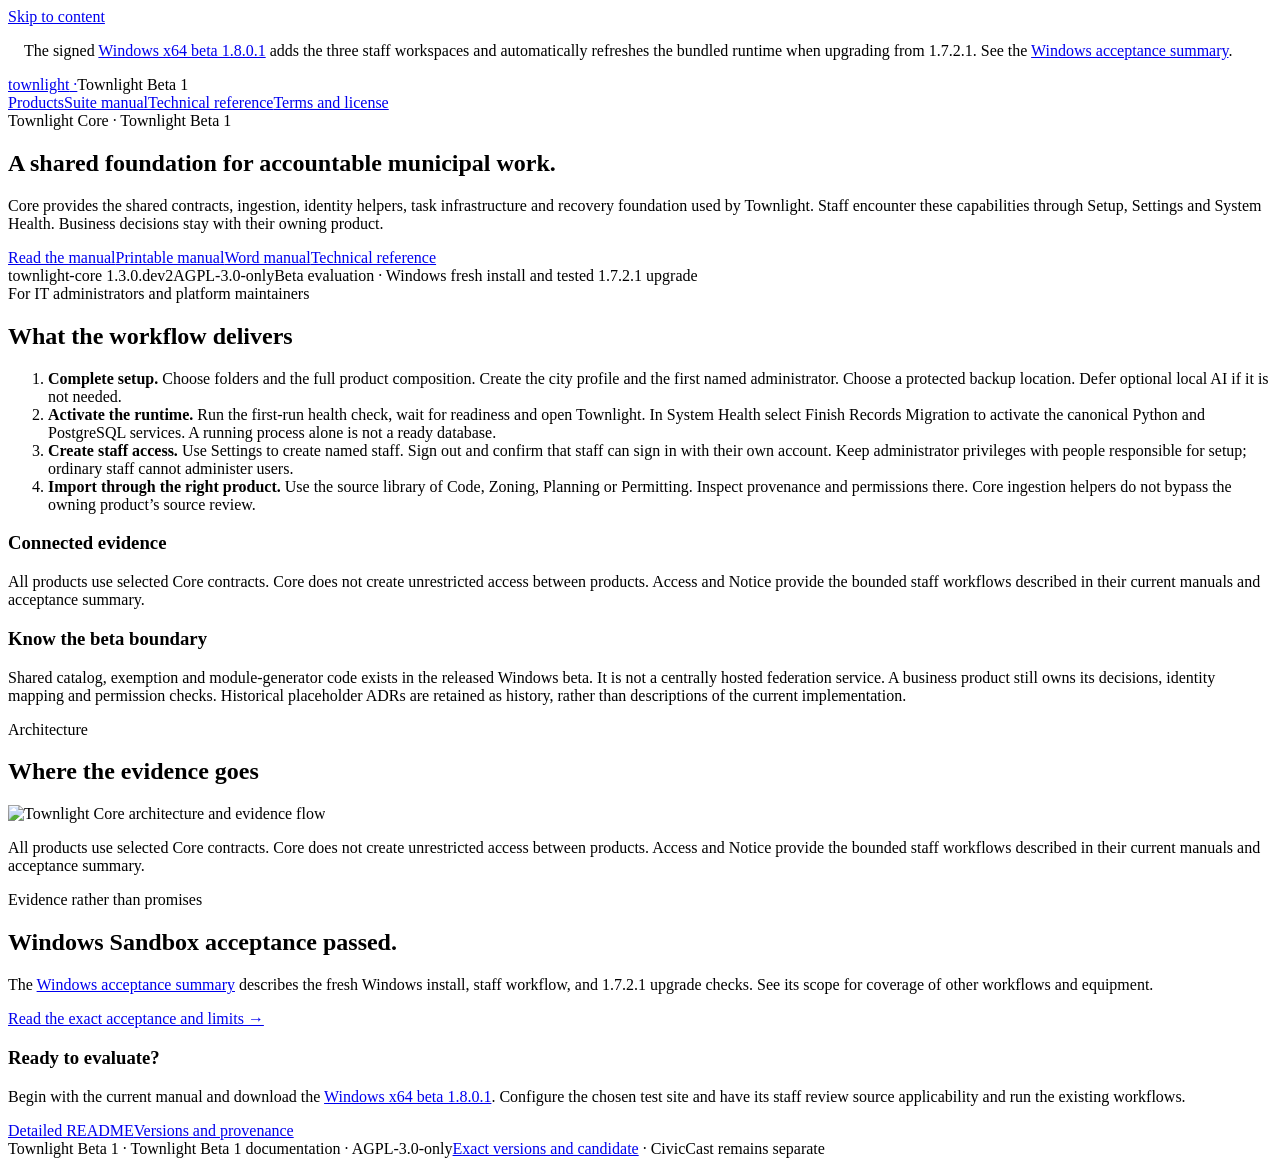
==== docs/index.html @ 753dd9f2 "docs: align Windows 1.8.0.1 upgrade guidance with acceptance" ====
<!doctype html><html lang="en"><head><meta charset="utf-8"><meta name="viewport" content="width=device-width, initial-scale=1"><meta name="description" content="Core provides the shared contracts, ingestion, identity helpers, task infrastructure and recovery foundation used by Townlight. Staff encounter these capabilities through Setup, Settings and System Health. Business decisions stay with their owning product."><title>Townlight Core | Townlight Beta 1</title><link rel="stylesheet" href="https://townlight.github.io/assets/site.css"></head><body><a class="skip" href="https://townlight.github.io/products/core/index.html#main">Skip to content</a><aside aria-label="Windows release" style="padding:1rem">The signed <a href="https://github.com/townlight/townlight/releases/tag/townlight-windows-v1.8.0.1">Windows x64 beta 1.8.0.1</a> adds the three staff workspaces and automatically refreshes the bundled runtime when upgrading from 1.7.2.1. See the <a href="https://github.com/townlight/townlight/releases/download/townlight-windows-v1.8.0.1/ACCEPTANCE-Windows-1.8.0.1.md">Windows acceptance summary</a>.</aside><header><a class="brand" href="https://townlight.github.io/index.html">townlight<span aria-hidden="true"> ·</span></a><span class="edition">Townlight Beta 1</span><nav aria-label="Main"><a href="https://townlight.github.io/index.html#products">Products</a><a href="https://townlight.github.io/manuals/suite.html">Suite manual</a><a href="https://townlight.github.io/reference/index.html">Technical reference</a><a href="https://townlight.github.io/terms.html">Terms and license</a></nav></header><main id="main"><div class="wrap"><section class="hero" aria-labelledby="hero-title"><div class="edition">Townlight Core · Townlight Beta 1</div><h1 id="hero-title">A shared foundation for accountable municipal work.</h1><p class="lead">Core provides the shared contracts, ingestion, identity helpers, task infrastructure and recovery foundation used by Townlight. Staff encounter these capabilities through Setup, Settings and System Health. Business decisions stay with their owning product.</p><div class="actions"><a class="button primary" href="https://townlight.github.io/manuals/core.html">Read the manual</a><a class="button" href="https://townlight.github.io/pdf/Townlight-Core-Manual-Beta-1.pdf">Printable manual</a><a class="button" href="https://townlight.github.io/docx/Townlight-Core-Manual-Beta-1.docx">Word manual</a><a class="button" href="https://townlight.github.io/api/core.html">Technical reference</a></div><div class="facts"><span>townlight-core 1.3.0.dev2</span><span>AGPL-3.0-only</span><span>Beta evaluation · Windows fresh install and tested 1.7.2.1 upgrade</span></div></section><section class="section"><div class="split"><div><div class="edition">For IT administrators and platform maintainers</div><h2>What the workflow delivers</h2><ol><li><strong>Complete setup.</strong> Choose folders and the full product composition. Create the city profile and the first named administrator. Choose a protected backup location. Defer optional local AI if it is not needed.</li><li><strong>Activate the runtime.</strong> Run the first-run health check, wait for readiness and open Townlight. In System Health select Finish Records Migration to activate the canonical Python and PostgreSQL services. A running process alone is not a ready database.</li><li><strong>Create staff access.</strong> Use Settings to create named staff. Sign out and confirm that staff can sign in with their own account. Keep administrator privileges with people responsible for setup; ordinary staff cannot administer users.</li><li><strong>Import through the right product.</strong> Use the source library of Code, Zoning, Planning or Permitting. Inspect provenance and permissions there. Core ingestion helpers do not bypass the owning product’s source review.</li></ol></div><div><h3>Connected evidence</h3><p>All products use selected Core contracts. Core does not create unrestricted access between products. Access and Notice provide the bounded staff workflows described in their current manuals and acceptance summary.</p><h3>Know the beta boundary</h3><p>Shared catalog, exemption and module-generator code exists in the released Windows beta. It is not a centrally hosted federation service. A business product still owns its decisions, identity mapping and permission checks. Historical placeholder ADRs are retained as history, rather than descriptions of the current implementation.</p></div></div></section><section class="section"><div class="edition">Architecture</div><h2>Where the evidence goes</h2><img class="flow" src="https://townlight.github.io/assets/core-architecture.svg" alt="Townlight Core architecture and evidence flow"><p class="caption">All products use selected Core contracts. Core does not create unrestricted access between products. Access and Notice provide the bounded staff workflows described in their current manuals and acceptance summary.</p></section><section class="section"><div class="split"><div><div class="edition">Evidence rather than promises</div><h2>Windows Sandbox acceptance passed.</h2><p>The <a href="https://github.com/townlight/townlight/releases/download/townlight-windows-v1.8.0.1/ACCEPTANCE-Windows-1.8.0.1.md">Windows acceptance summary</a> describes the fresh Windows install, staff workflow, and 1.7.2.1 upgrade checks. See its scope for coverage of other workflows and equipment.</p><a href="https://townlight.github.io/manuals/core.html#verified-workflows-and-limits">Read the exact acceptance and limits →</a></div><div><h3>Ready to evaluate?</h3><p>Begin with the current manual and download the <a href="https://github.com/townlight/townlight/releases/tag/townlight-windows-v1.8.0.1">Windows x64 beta 1.8.0.1</a>. Configure the chosen test site and have its staff review source applicability and run the existing workflows.</p><div class="actions"><a class="button" href="https://townlight.github.io/readmes/core.html">Detailed README</a><a class="button" href="https://townlight.github.io/versions.html">Versions and provenance</a></div></div></div></section></div></main><footer><span>Townlight Beta 1 · Townlight Beta 1 documentation · AGPL-3.0-only</span><span><a href="https://townlight.github.io/versions.html">Exact versions and candidate</a> · CivicCast remains separate</span></footer></body></html>
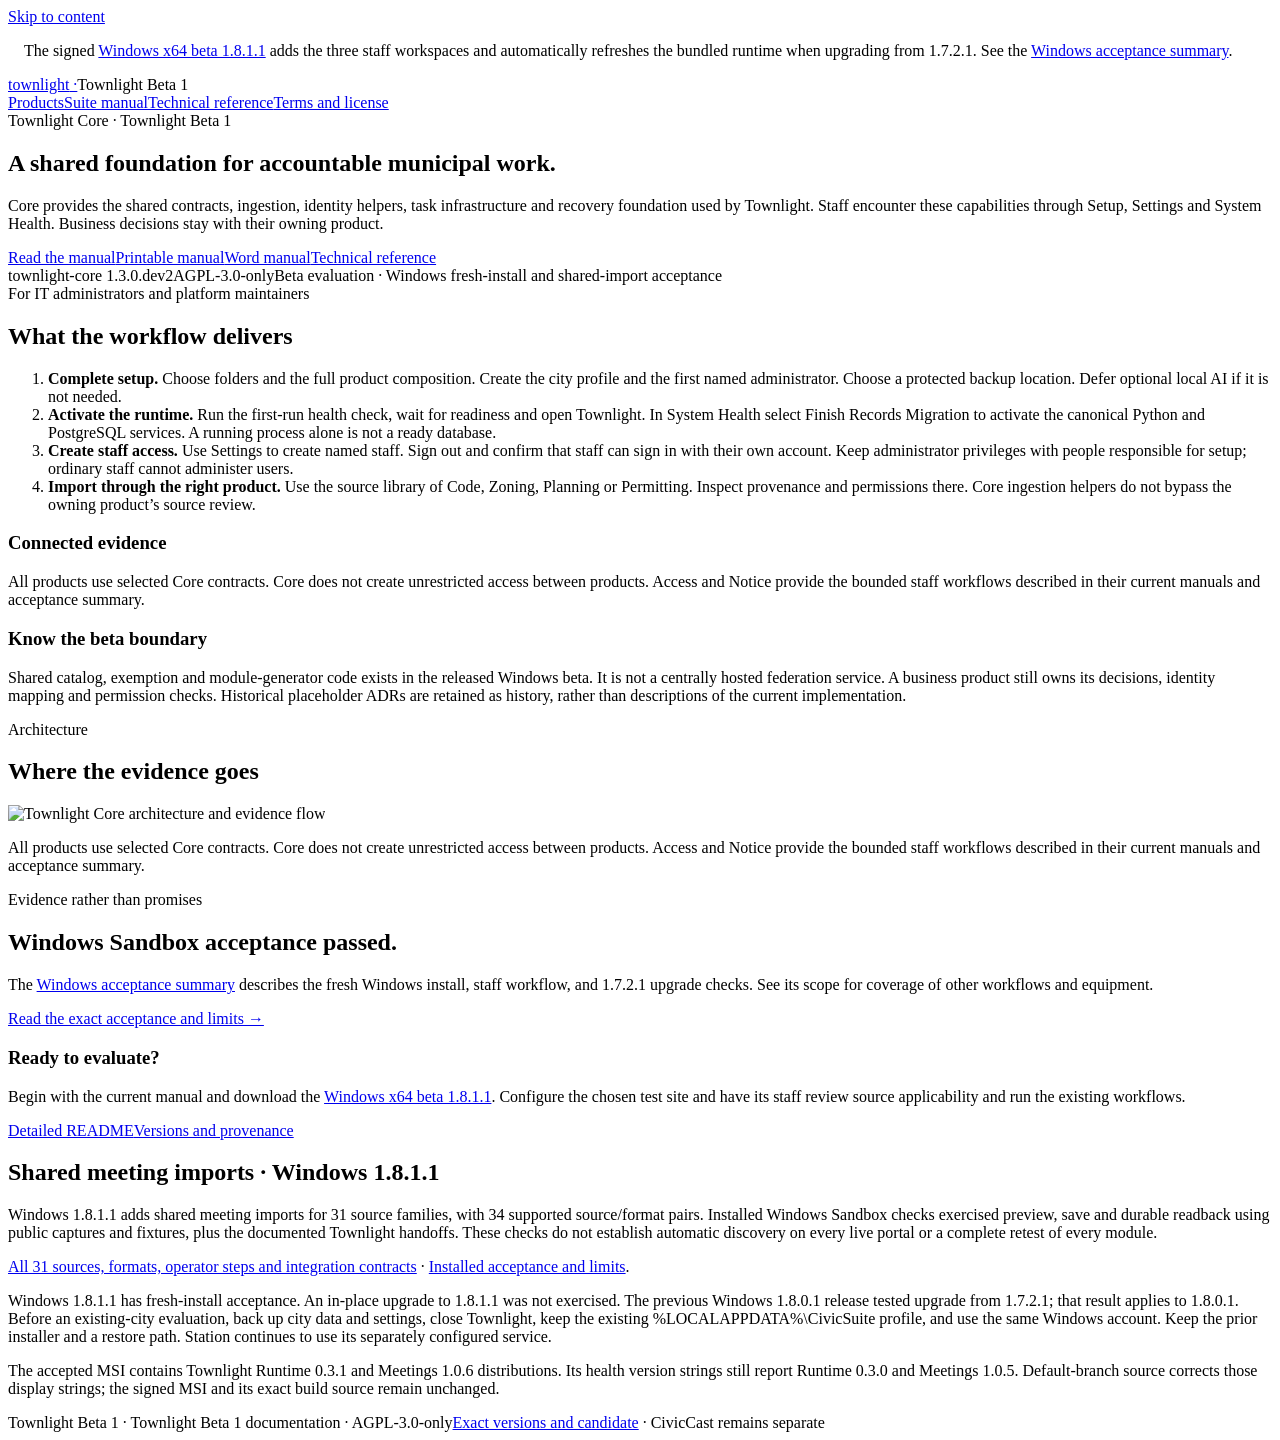
==== commit 24647863: "Document Windows 1.8.1.1 and all 31 meeting import sources" ====
--- a/docs/index.html
+++ b/docs/index.html
@@ -1 +1 @@
-<!doctype html><html lang="en"><head><meta charset="utf-8"><meta name="viewport" content="width=device-width, initial-scale=1"><meta name="description" content="Core provides the shared contracts, ingestion, identity helpers, task infrastructure and recovery foundation used by Townlight. Staff encounter these capabilities through Setup, Settings and System Health. Business decisions stay with their owning product."><title>Townlight Core | Townlight Beta 1</title><link rel="stylesheet" href="https://townlight.github.io/assets/site.css"></head><body><a class="skip" href="https://townlight.github.io/products/core/index.html#main">Skip to content</a><aside aria-label="Windows release" style="padding:1rem">The signed <a href="https://github.com/townlight/townlight/releases/tag/townlight-windows-v1.8.0.1">Windows x64 beta 1.8.0.1</a> adds the three staff workspaces and automatically refreshes the bundled runtime when upgrading from 1.7.2.1. See the <a href="https://github.com/townlight/townlight/releases/download/townlight-windows-v1.8.0.1/ACCEPTANCE-Windows-1.8.0.1.md">Windows acceptance summary</a>.</aside><header><a class="brand" href="https://townlight.github.io/index.html">townlight<span aria-hidden="true"> ·</span></a><span class="edition">Townlight Beta 1</span><nav aria-label="Main"><a href="https://townlight.github.io/index.html#products">Products</a><a href="https://townlight.github.io/manuals/suite.html">Suite manual</a><a href="https://townlight.github.io/reference/index.html">Technical reference</a><a href="https://townlight.github.io/terms.html">Terms and license</a></nav></header><main id="main"><div class="wrap"><section class="hero" aria-labelledby="hero-title"><div class="edition">Townlight Core · Townlight Beta 1</div><h1 id="hero-title">A shared foundation for accountable municipal work.</h1><p class="lead">Core provides the shared contracts, ingestion, identity helpers, task infrastructure and recovery foundation used by Townlight. Staff encounter these capabilities through Setup, Settings and System Health. Business decisions stay with their owning product.</p><div class="actions"><a class="button primary" href="https://townlight.github.io/manuals/core.html">Read the manual</a><a class="button" href="https://townlight.github.io/pdf/Townlight-Core-Manual-Beta-1.pdf">Printable manual</a><a class="button" href="https://townlight.github.io/docx/Townlight-Core-Manual-Beta-1.docx">Word manual</a><a class="button" href="https://townlight.github.io/api/core.html">Technical reference</a></div><div class="facts"><span>townlight-core 1.3.0.dev2</span><span>AGPL-3.0-only</span><span>Beta evaluation · Windows fresh install and tested 1.7.2.1 upgrade</span></div></section><section class="section"><div class="split"><div><div class="edition">For IT administrators and platform maintainers</div><h2>What the workflow delivers</h2><ol><li><strong>Complete setup.</strong> Choose folders and the full product composition. Create the city profile and the first named administrator. Choose a protected backup location. Defer optional local AI if it is not needed.</li><li><strong>Activate the runtime.</strong> Run the first-run health check, wait for readiness and open Townlight. In System Health select Finish Records Migration to activate the canonical Python and PostgreSQL services. A running process alone is not a ready database.</li><li><strong>Create staff access.</strong> Use Settings to create named staff. Sign out and confirm that staff can sign in with their own account. Keep administrator privileges with people responsible for setup; ordinary staff cannot administer users.</li><li><strong>Import through the right product.</strong> Use the source library of Code, Zoning, Planning or Permitting. Inspect provenance and permissions there. Core ingestion helpers do not bypass the owning product’s source review.</li></ol></div><div><h3>Connected evidence</h3><p>All products use selected Core contracts. Core does not create unrestricted access between products. Access and Notice provide the bounded staff workflows described in their current manuals and acceptance summary.</p><h3>Know the beta boundary</h3><p>Shared catalog, exemption and module-generator code exists in the released Windows beta. It is not a centrally hosted federation service. A business product still owns its decisions, identity mapping and permission checks. Historical placeholder ADRs are retained as history, rather than descriptions of the current implementation.</p></div></div></section><section class="section"><div class="edition">Architecture</div><h2>Where the evidence goes</h2><img class="flow" src="https://townlight.github.io/assets/core-architecture.svg" alt="Townlight Core architecture and evidence flow"><p class="caption">All products use selected Core contracts. Core does not create unrestricted access between products. Access and Notice provide the bounded staff workflows described in their current manuals and acceptance summary.</p></section><section class="section"><div class="split"><div><div class="edition">Evidence rather than promises</div><h2>Windows Sandbox acceptance passed.</h2><p>The <a href="https://github.com/townlight/townlight/releases/download/townlight-windows-v1.8.0.1/ACCEPTANCE-Windows-1.8.0.1.md">Windows acceptance summary</a> describes the fresh Windows install, staff workflow, and 1.7.2.1 upgrade checks. See its scope for coverage of other workflows and equipment.</p><a href="https://townlight.github.io/manuals/core.html#verified-workflows-and-limits">Read the exact acceptance and limits →</a></div><div><h3>Ready to evaluate?</h3><p>Begin with the current manual and download the <a href="https://github.com/townlight/townlight/releases/tag/townlight-windows-v1.8.0.1">Windows x64 beta 1.8.0.1</a>. Configure the chosen test site and have its staff review source applicability and run the existing workflows.</p><div class="actions"><a class="button" href="https://townlight.github.io/readmes/core.html">Detailed README</a><a class="button" href="https://townlight.github.io/versions.html">Versions and provenance</a></div></div></div></section></div></main><footer><span>Townlight Beta 1 · Townlight Beta 1 documentation · AGPL-3.0-only</span><span><a href="https://townlight.github.io/versions.html">Exact versions and candidate</a> · CivicCast remains separate</span></footer></body></html>
+<!doctype html><html lang="en"><head><meta charset="utf-8"><meta name="viewport" content="width=device-width, initial-scale=1"><meta name="description" content="Core provides the shared contracts, ingestion, identity helpers, task infrastructure and recovery foundation used by Townlight. Staff encounter these capabilities through Setup, Settings and System Health. Business decisions stay with their owning product."><title>Townlight Core | Townlight Beta 1</title><link rel="stylesheet" href="https://townlight.github.io/assets/site.css"></head><body><a class="skip" href="https://townlight.github.io/products/core/index.html#main">Skip to content</a><aside aria-label="Windows release" style="padding:1rem">The signed <a href="https://github.com/townlight/townlight/releases/tag/townlight-windows-v1.8.1.1">Windows x64 beta 1.8.1.1</a> adds the three staff workspaces and automatically refreshes the bundled runtime when upgrading from 1.7.2.1. See the <a href="https://github.com/townlight/townlight/releases/download/townlight-windows-v1.8.1.1/ACCEPTANCE-Windows-1.8.1.1.md">Windows acceptance summary</a>.</aside><header><a class="brand" href="https://townlight.github.io/index.html">townlight<span aria-hidden="true"> ·</span></a><span class="edition">Townlight Beta 1</span><nav aria-label="Main"><a href="https://townlight.github.io/index.html#products">Products</a><a href="https://townlight.github.io/manuals/suite.html">Suite manual</a><a href="https://townlight.github.io/reference/index.html">Technical reference</a><a href="https://townlight.github.io/terms.html">Terms and license</a></nav></header><main id="main"><div class="wrap"><section class="hero" aria-labelledby="hero-title"><div class="edition">Townlight Core · Townlight Beta 1</div><h1 id="hero-title">A shared foundation for accountable municipal work.</h1><p class="lead">Core provides the shared contracts, ingestion, identity helpers, task infrastructure and recovery foundation used by Townlight. Staff encounter these capabilities through Setup, Settings and System Health. Business decisions stay with their owning product.</p><div class="actions"><a class="button primary" href="https://townlight.github.io/manuals/core.html">Read the manual</a><a class="button" href="https://townlight.github.io/pdf/Townlight-Core-Manual-Beta-1.pdf">Printable manual</a><a class="button" href="https://townlight.github.io/docx/Townlight-Core-Manual-Beta-1.docx">Word manual</a><a class="button" href="https://townlight.github.io/api/core.html">Technical reference</a></div><div class="facts"><span>townlight-core 1.3.0.dev2</span><span>AGPL-3.0-only</span><span>Beta evaluation · Windows fresh-install and shared-import acceptance</span></div></section><section class="section"><div class="split"><div><div class="edition">For IT administrators and platform maintainers</div><h2>What the workflow delivers</h2><ol><li><strong>Complete setup.</strong> Choose folders and the full product composition. Create the city profile and the first named administrator. Choose a protected backup location. Defer optional local AI if it is not needed.</li><li><strong>Activate the runtime.</strong> Run the first-run health check, wait for readiness and open Townlight. In System Health select Finish Records Migration to activate the canonical Python and PostgreSQL services. A running process alone is not a ready database.</li><li><strong>Create staff access.</strong> Use Settings to create named staff. Sign out and confirm that staff can sign in with their own account. Keep administrator privileges with people responsible for setup; ordinary staff cannot administer users.</li><li><strong>Import through the right product.</strong> Use the source library of Code, Zoning, Planning or Permitting. Inspect provenance and permissions there. Core ingestion helpers do not bypass the owning product’s source review.</li></ol></div><div><h3>Connected evidence</h3><p>All products use selected Core contracts. Core does not create unrestricted access between products. Access and Notice provide the bounded staff workflows described in their current manuals and acceptance summary.</p><h3>Know the beta boundary</h3><p>Shared catalog, exemption and module-generator code exists in the released Windows beta. It is not a centrally hosted federation service. A business product still owns its decisions, identity mapping and permission checks. Historical placeholder ADRs are retained as history, rather than descriptions of the current implementation.</p></div></div></section><section class="section"><div class="edition">Architecture</div><h2>Where the evidence goes</h2><img class="flow" src="https://townlight.github.io/assets/core-architecture.svg" alt="Townlight Core architecture and evidence flow"><p class="caption">All products use selected Core contracts. Core does not create unrestricted access between products. Access and Notice provide the bounded staff workflows described in their current manuals and acceptance summary.</p></section><section class="section"><div class="split"><div><div class="edition">Evidence rather than promises</div><h2>Windows Sandbox acceptance passed.</h2><p>The <a href="https://github.com/townlight/townlight/releases/download/townlight-windows-v1.8.1.1/ACCEPTANCE-Windows-1.8.1.1.md">Windows acceptance summary</a> describes the fresh Windows install, staff workflow, and 1.7.2.1 upgrade checks. See its scope for coverage of other workflows and equipment.</p><a href="https://townlight.github.io/manuals/core.html#verified-workflows-and-limits">Read the exact acceptance and limits →</a></div><div><h3>Ready to evaluate?</h3><p>Begin with the current manual and download the <a href="https://github.com/townlight/townlight/releases/tag/townlight-windows-v1.8.1.1">Windows x64 beta 1.8.1.1</a>. Configure the chosen test site and have its staff review source applicability and run the existing workflows.</p><div class="actions"><a class="button" href="https://townlight.github.io/readmes/core.html">Detailed README</a><a class="button" href="https://townlight.github.io/versions.html">Versions and provenance</a></div></div></div></section></div><section id="meeting-imports"><h2>Shared meeting imports · Windows 1.8.1.1</h2><p>Windows 1.8.1.1 adds shared meeting imports for 31 source families, with 34 supported source/format pairs. Installed Windows Sandbox checks exercised preview, save and durable readback using public captures and fixtures, plus the documented Townlight handoffs. These checks do not establish automatic discovery on every live portal or a complete retest of every module.</p><p><a href="https://townlight.github.io/manuals/meeting-imports.html">All 31 sources, formats, operator steps and integration contracts</a> · <a href="https://github.com/townlight/townlight/releases/download/townlight-windows-v1.8.1.1/ACCEPTANCE-Windows-1.8.1.1.md">Installed acceptance and limits</a>.</p><p>Windows 1.8.1.1 has fresh-install acceptance. An in-place upgrade to 1.8.1.1 was not exercised. The previous Windows 1.8.0.1 release tested upgrade from 1.7.2.1; that result applies to 1.8.0.1. Before an existing-city evaluation, back up city data and settings, close Townlight, keep the existing %LOCALAPPDATA%\CivicSuite profile, and use the same Windows account. Keep the prior installer and a restore path. Station continues to use its separately configured service.</p><p>The accepted MSI contains Townlight Runtime 0.3.1 and Meetings 1.0.6 distributions. Its health version strings still report Runtime 0.3.0 and Meetings 1.0.5. Default-branch source corrects those display strings; the signed MSI and its exact build source remain unchanged.</p></section></main><footer><span>Townlight Beta 1 · Townlight Beta 1 documentation · AGPL-3.0-only</span><span><a href="https://townlight.github.io/versions.html">Exact versions and candidate</a> · CivicCast remains separate</span></footer></body></html>
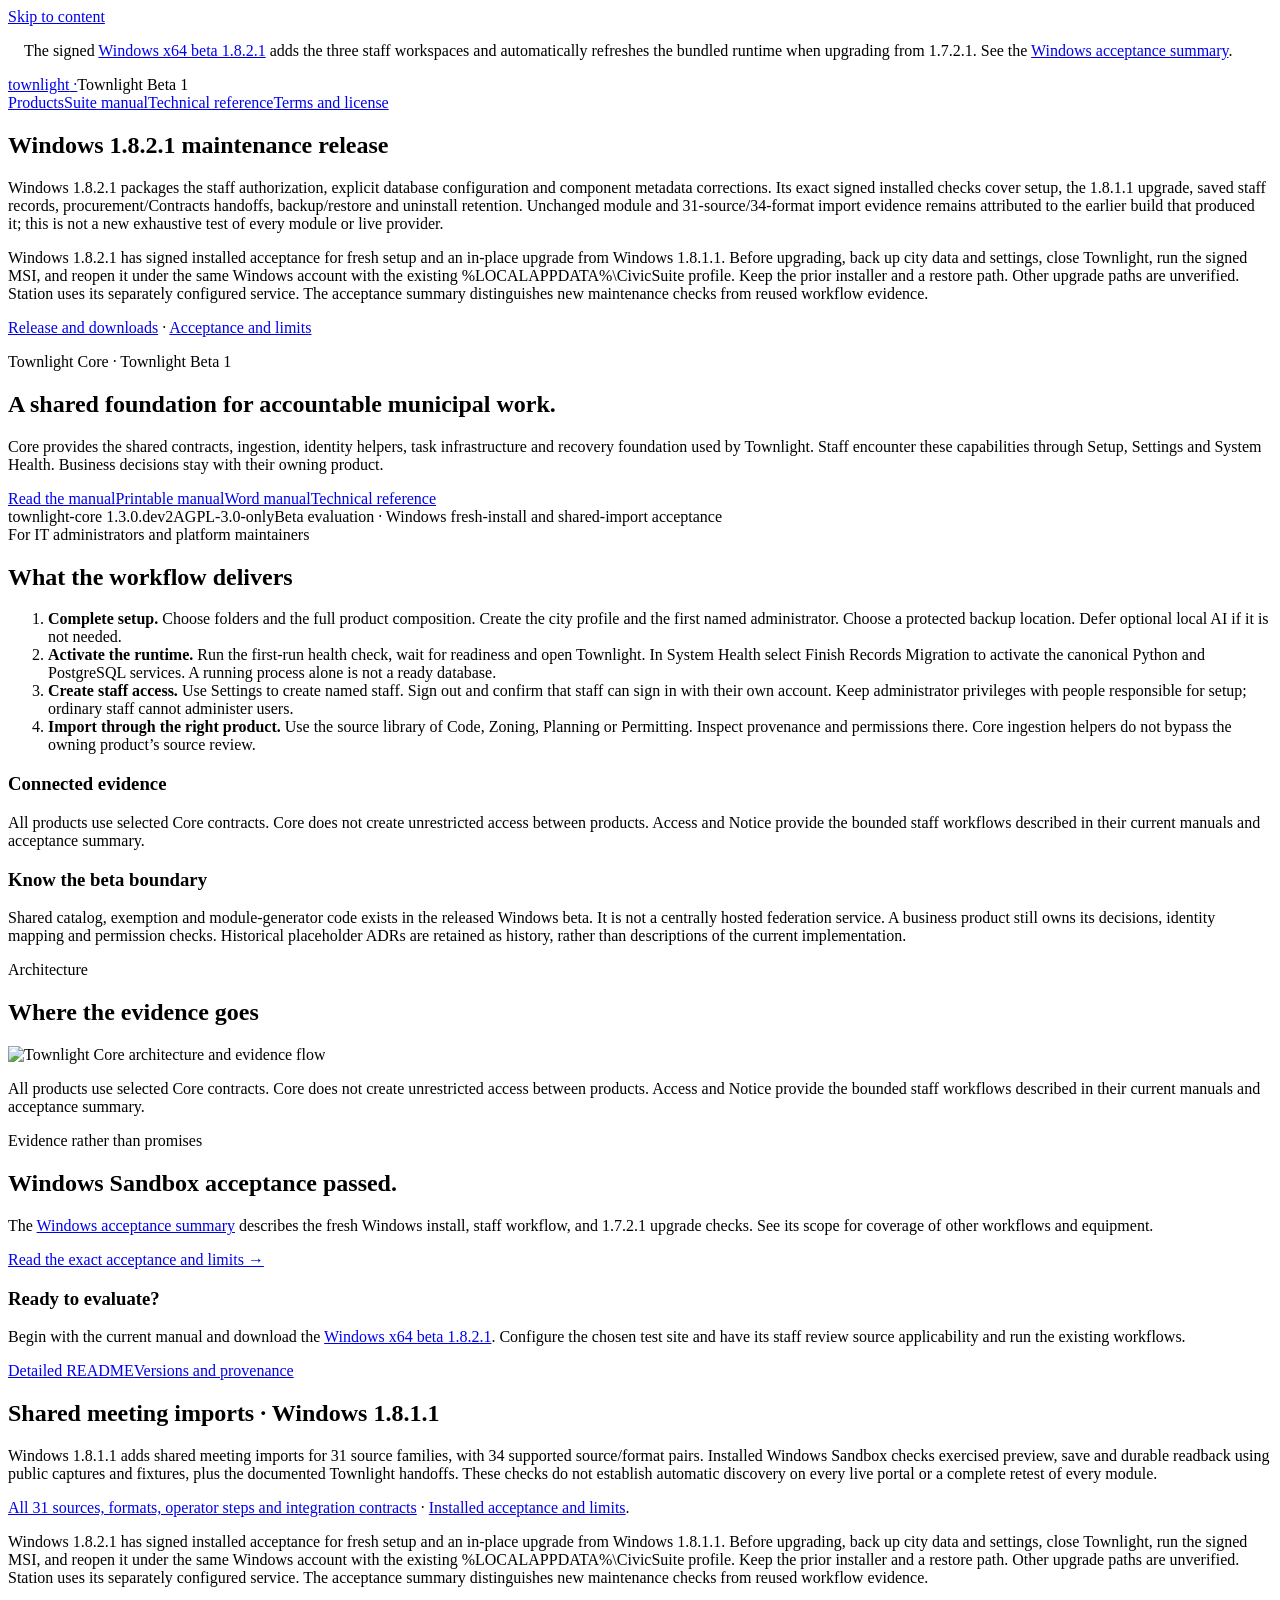
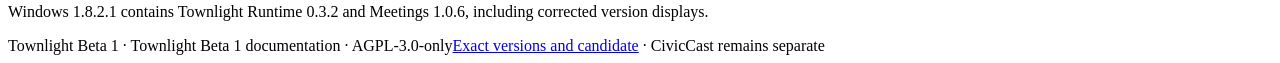
==== commit 6519bb22: "docs: publish Windows 1.8.2.1 guidance and exact release evidence" ====
--- a/docs/index.html
+++ b/docs/index.html
@@ -1 +1 @@
-<!doctype html><html lang="en"><head><meta charset="utf-8"><meta name="viewport" content="width=device-width, initial-scale=1"><meta name="description" content="Core provides the shared contracts, ingestion, identity helpers, task infrastructure and recovery foundation used by Townlight. Staff encounter these capabilities through Setup, Settings and System Health. Business decisions stay with their owning product."><title>Townlight Core | Townlight Beta 1</title><link rel="stylesheet" href="https://townlight.github.io/assets/site.css"></head><body><a class="skip" href="https://townlight.github.io/products/core/index.html#main">Skip to content</a><aside aria-label="Windows release" style="padding:1rem">The signed <a href="https://github.com/townlight/townlight/releases/tag/townlight-windows-v1.8.1.1">Windows x64 beta 1.8.1.1</a> adds the three staff workspaces and automatically refreshes the bundled runtime when upgrading from 1.7.2.1. See the <a href="https://github.com/townlight/townlight/releases/download/townlight-windows-v1.8.1.1/ACCEPTANCE-Windows-1.8.1.1.md">Windows acceptance summary</a>.</aside><header><a class="brand" href="https://townlight.github.io/index.html">townlight<span aria-hidden="true"> ·</span></a><span class="edition">Townlight Beta 1</span><nav aria-label="Main"><a href="https://townlight.github.io/index.html#products">Products</a><a href="https://townlight.github.io/manuals/suite.html">Suite manual</a><a href="https://townlight.github.io/reference/index.html">Technical reference</a><a href="https://townlight.github.io/terms.html">Terms and license</a></nav></header><main id="main"><div class="wrap"><section class="hero" aria-labelledby="hero-title"><div class="edition">Townlight Core · Townlight Beta 1</div><h1 id="hero-title">A shared foundation for accountable municipal work.</h1><p class="lead">Core provides the shared contracts, ingestion, identity helpers, task infrastructure and recovery foundation used by Townlight. Staff encounter these capabilities through Setup, Settings and System Health. Business decisions stay with their owning product.</p><div class="actions"><a class="button primary" href="https://townlight.github.io/manuals/core.html">Read the manual</a><a class="button" href="https://townlight.github.io/pdf/Townlight-Core-Manual-Beta-1.pdf">Printable manual</a><a class="button" href="https://townlight.github.io/docx/Townlight-Core-Manual-Beta-1.docx">Word manual</a><a class="button" href="https://townlight.github.io/api/core.html">Technical reference</a></div><div class="facts"><span>townlight-core 1.3.0.dev2</span><span>AGPL-3.0-only</span><span>Beta evaluation · Windows fresh-install and shared-import acceptance</span></div></section><section class="section"><div class="split"><div><div class="edition">For IT administrators and platform maintainers</div><h2>What the workflow delivers</h2><ol><li><strong>Complete setup.</strong> Choose folders and the full product composition. Create the city profile and the first named administrator. Choose a protected backup location. Defer optional local AI if it is not needed.</li><li><strong>Activate the runtime.</strong> Run the first-run health check, wait for readiness and open Townlight. In System Health select Finish Records Migration to activate the canonical Python and PostgreSQL services. A running process alone is not a ready database.</li><li><strong>Create staff access.</strong> Use Settings to create named staff. Sign out and confirm that staff can sign in with their own account. Keep administrator privileges with people responsible for setup; ordinary staff cannot administer users.</li><li><strong>Import through the right product.</strong> Use the source library of Code, Zoning, Planning or Permitting. Inspect provenance and permissions there. Core ingestion helpers do not bypass the owning product’s source review.</li></ol></div><div><h3>Connected evidence</h3><p>All products use selected Core contracts. Core does not create unrestricted access between products. Access and Notice provide the bounded staff workflows described in their current manuals and acceptance summary.</p><h3>Know the beta boundary</h3><p>Shared catalog, exemption and module-generator code exists in the released Windows beta. It is not a centrally hosted federation service. A business product still owns its decisions, identity mapping and permission checks. Historical placeholder ADRs are retained as history, rather than descriptions of the current implementation.</p></div></div></section><section class="section"><div class="edition">Architecture</div><h2>Where the evidence goes</h2><img class="flow" src="https://townlight.github.io/assets/core-architecture.svg" alt="Townlight Core architecture and evidence flow"><p class="caption">All products use selected Core contracts. Core does not create unrestricted access between products. Access and Notice provide the bounded staff workflows described in their current manuals and acceptance summary.</p></section><section class="section"><div class="split"><div><div class="edition">Evidence rather than promises</div><h2>Windows Sandbox acceptance passed.</h2><p>The <a href="https://github.com/townlight/townlight/releases/download/townlight-windows-v1.8.1.1/ACCEPTANCE-Windows-1.8.1.1.md">Windows acceptance summary</a> describes the fresh Windows install, staff workflow, and 1.7.2.1 upgrade checks. See its scope for coverage of other workflows and equipment.</p><a href="https://townlight.github.io/manuals/core.html#verified-workflows-and-limits">Read the exact acceptance and limits →</a></div><div><h3>Ready to evaluate?</h3><p>Begin with the current manual and download the <a href="https://github.com/townlight/townlight/releases/tag/townlight-windows-v1.8.1.1">Windows x64 beta 1.8.1.1</a>. Configure the chosen test site and have its staff review source applicability and run the existing workflows.</p><div class="actions"><a class="button" href="https://townlight.github.io/readmes/core.html">Detailed README</a><a class="button" href="https://townlight.github.io/versions.html">Versions and provenance</a></div></div></div></section></div><section id="meeting-imports"><h2>Shared meeting imports · Windows 1.8.1.1</h2><p>Windows 1.8.1.1 adds shared meeting imports for 31 source families, with 34 supported source/format pairs. Installed Windows Sandbox checks exercised preview, save and durable readback using public captures and fixtures, plus the documented Townlight handoffs. These checks do not establish automatic discovery on every live portal or a complete retest of every module.</p><p><a href="https://townlight.github.io/manuals/meeting-imports.html">All 31 sources, formats, operator steps and integration contracts</a> · <a href="https://github.com/townlight/townlight/releases/download/townlight-windows-v1.8.1.1/ACCEPTANCE-Windows-1.8.1.1.md">Installed acceptance and limits</a>.</p><p>Windows 1.8.1.1 has fresh-install acceptance. An in-place upgrade to 1.8.1.1 was not exercised. The previous Windows 1.8.0.1 release tested upgrade from 1.7.2.1; that result applies to 1.8.0.1. Before an existing-city evaluation, back up city data and settings, close Townlight, keep the existing %LOCALAPPDATA%\CivicSuite profile, and use the same Windows account. Keep the prior installer and a restore path. Station continues to use its separately configured service.</p><p>The accepted MSI contains Townlight Runtime 0.3.1 and Meetings 1.0.6 distributions. Its health version strings still report Runtime 0.3.0 and Meetings 1.0.5. Default-branch source corrects those display strings; the signed MSI and its exact build source remain unchanged.</p></section></main><footer><span>Townlight Beta 1 · Townlight Beta 1 documentation · AGPL-3.0-only</span><span><a href="https://townlight.github.io/versions.html">Exact versions and candidate</a> · CivicCast remains separate</span></footer></body></html>
+<!doctype html><html lang="en"><head><meta charset="utf-8"><meta name="viewport" content="width=device-width, initial-scale=1"><meta name="description" content="Core provides the shared contracts, ingestion, identity helpers, task infrastructure and recovery foundation used by Townlight. Staff encounter these capabilities through Setup, Settings and System Health. Business decisions stay with their owning product."><title>Townlight Core | Townlight Beta 1</title><link rel="stylesheet" href="https://townlight.github.io/assets/site.css"></head><body><a class="skip" href="https://townlight.github.io/products/core/index.html#main">Skip to content</a><aside aria-label="Windows release" style="padding:1rem">The signed <a href="https://github.com/townlight/townlight/releases/tag/townlight-windows-v1.8.2.1">Windows x64 beta 1.8.2.1</a> adds the three staff workspaces and automatically refreshes the bundled runtime when upgrading from 1.7.2.1. See the <a href="https://github.com/townlight/townlight/releases/download/townlight-windows-v1.8.1.1/ACCEPTANCE-Windows-1.8.1.1.md">Windows acceptance summary</a>.</aside><header><a class="brand" href="https://townlight.github.io/index.html">townlight<span aria-hidden="true"> ·</span></a><span class="edition">Townlight Beta 1</span><nav aria-label="Main"><a href="https://townlight.github.io/index.html#products">Products</a><a href="https://townlight.github.io/manuals/suite.html">Suite manual</a><a href="https://townlight.github.io/reference/index.html">Technical reference</a><a href="https://townlight.github.io/terms.html">Terms and license</a></nav></header><main id="main"><section id="windows-maintenance"><h2>Windows 1.8.2.1 maintenance release</h2><p>Windows 1.8.2.1 packages the staff authorization, explicit database configuration and component metadata corrections. Its exact signed installed checks cover setup, the 1.8.1.1 upgrade, saved staff records, procurement/Contracts handoffs, backup/restore and uninstall retention. Unchanged module and 31-source/34-format import evidence remains attributed to the earlier build that produced it; this is not a new exhaustive test of every module or live provider.</p><p>Windows 1.8.2.1 has signed installed acceptance for fresh setup and an in-place upgrade from Windows 1.8.1.1. Before upgrading, back up city data and settings, close Townlight, run the signed MSI, and reopen it under the same Windows account with the existing %LOCALAPPDATA%\CivicSuite profile. Keep the prior installer and a restore path. Other upgrade paths are unverified. Station uses its separately configured service. The acceptance summary distinguishes new maintenance checks from reused workflow evidence.</p><p><a href="https://github.com/townlight/townlight/releases/tag/townlight-windows-v1.8.2.1">Release and downloads</a> · <a href="https://github.com/townlight/townlight/releases/download/townlight-windows-v1.8.2.1/ACCEPTANCE-Windows-1.8.2.1.md">Acceptance and limits</a></p></section><div class="wrap"><section class="hero" aria-labelledby="hero-title"><div class="edition">Townlight Core · Townlight Beta 1</div><h1 id="hero-title">A shared foundation for accountable municipal work.</h1><p class="lead">Core provides the shared contracts, ingestion, identity helpers, task infrastructure and recovery foundation used by Townlight. Staff encounter these capabilities through Setup, Settings and System Health. Business decisions stay with their owning product.</p><div class="actions"><a class="button primary" href="https://townlight.github.io/manuals/core.html">Read the manual</a><a class="button" href="https://townlight.github.io/pdf/Townlight-Core-Manual-Beta-1.pdf">Printable manual</a><a class="button" href="https://townlight.github.io/docx/Townlight-Core-Manual-Beta-1.docx">Word manual</a><a class="button" href="https://townlight.github.io/api/core.html">Technical reference</a></div><div class="facts"><span>townlight-core 1.3.0.dev2</span><span>AGPL-3.0-only</span><span>Beta evaluation · Windows fresh-install and shared-import acceptance</span></div></section><section class="section"><div class="split"><div><div class="edition">For IT administrators and platform maintainers</div><h2>What the workflow delivers</h2><ol><li><strong>Complete setup.</strong> Choose folders and the full product composition. Create the city profile and the first named administrator. Choose a protected backup location. Defer optional local AI if it is not needed.</li><li><strong>Activate the runtime.</strong> Run the first-run health check, wait for readiness and open Townlight. In System Health select Finish Records Migration to activate the canonical Python and PostgreSQL services. A running process alone is not a ready database.</li><li><strong>Create staff access.</strong> Use Settings to create named staff. Sign out and confirm that staff can sign in with their own account. Keep administrator privileges with people responsible for setup; ordinary staff cannot administer users.</li><li><strong>Import through the right product.</strong> Use the source library of Code, Zoning, Planning or Permitting. Inspect provenance and permissions there. Core ingestion helpers do not bypass the owning product’s source review.</li></ol></div><div><h3>Connected evidence</h3><p>All products use selected Core contracts. Core does not create unrestricted access between products. Access and Notice provide the bounded staff workflows described in their current manuals and acceptance summary.</p><h3>Know the beta boundary</h3><p>Shared catalog, exemption and module-generator code exists in the released Windows beta. It is not a centrally hosted federation service. A business product still owns its decisions, identity mapping and permission checks. Historical placeholder ADRs are retained as history, rather than descriptions of the current implementation.</p></div></div></section><section class="section"><div class="edition">Architecture</div><h2>Where the evidence goes</h2><img class="flow" src="https://townlight.github.io/assets/core-architecture.svg" alt="Townlight Core architecture and evidence flow"><p class="caption">All products use selected Core contracts. Core does not create unrestricted access between products. Access and Notice provide the bounded staff workflows described in their current manuals and acceptance summary.</p></section><section class="section"><div class="split"><div><div class="edition">Evidence rather than promises</div><h2>Windows Sandbox acceptance passed.</h2><p>The <a href="https://github.com/townlight/townlight/releases/download/townlight-windows-v1.8.1.1/ACCEPTANCE-Windows-1.8.1.1.md">Windows acceptance summary</a> describes the fresh Windows install, staff workflow, and 1.7.2.1 upgrade checks. See its scope for coverage of other workflows and equipment.</p><a href="https://townlight.github.io/manuals/core.html#verified-workflows-and-limits">Read the exact acceptance and limits →</a></div><div><h3>Ready to evaluate?</h3><p>Begin with the current manual and download the <a href="https://github.com/townlight/townlight/releases/tag/townlight-windows-v1.8.2.1">Windows x64 beta 1.8.2.1</a>. Configure the chosen test site and have its staff review source applicability and run the existing workflows.</p><div class="actions"><a class="button" href="https://townlight.github.io/readmes/core.html">Detailed README</a><a class="button" href="https://townlight.github.io/versions.html">Versions and provenance</a></div></div></div></section></div><section id="meeting-imports"><h2>Shared meeting imports · Windows 1.8.1.1</h2><p>Windows 1.8.1.1 adds shared meeting imports for 31 source families, with 34 supported source/format pairs. Installed Windows Sandbox checks exercised preview, save and durable readback using public captures and fixtures, plus the documented Townlight handoffs. These checks do not establish automatic discovery on every live portal or a complete retest of every module.</p><p><a href="https://townlight.github.io/manuals/meeting-imports.html">All 31 sources, formats, operator steps and integration contracts</a> · <a href="https://github.com/townlight/townlight/releases/download/townlight-windows-v1.8.1.1/ACCEPTANCE-Windows-1.8.1.1.md">Installed acceptance and limits</a>.</p><p>Windows 1.8.2.1 has signed installed acceptance for fresh setup and an in-place upgrade from Windows 1.8.1.1. Before upgrading, back up city data and settings, close Townlight, run the signed MSI, and reopen it under the same Windows account with the existing %LOCALAPPDATA%\CivicSuite profile. Keep the prior installer and a restore path. Other upgrade paths are unverified. Station uses its separately configured service. The acceptance summary distinguishes new maintenance checks from reused workflow evidence.</p><p>Windows 1.8.2.1 contains Townlight Runtime 0.3.2 and Meetings 1.0.6, including corrected version displays.</p></section></main><footer><span>Townlight Beta 1 · Townlight Beta 1 documentation · AGPL-3.0-only</span><span><a href="https://townlight.github.io/versions.html">Exact versions and candidate</a> · CivicCast remains separate</span></footer></body></html>
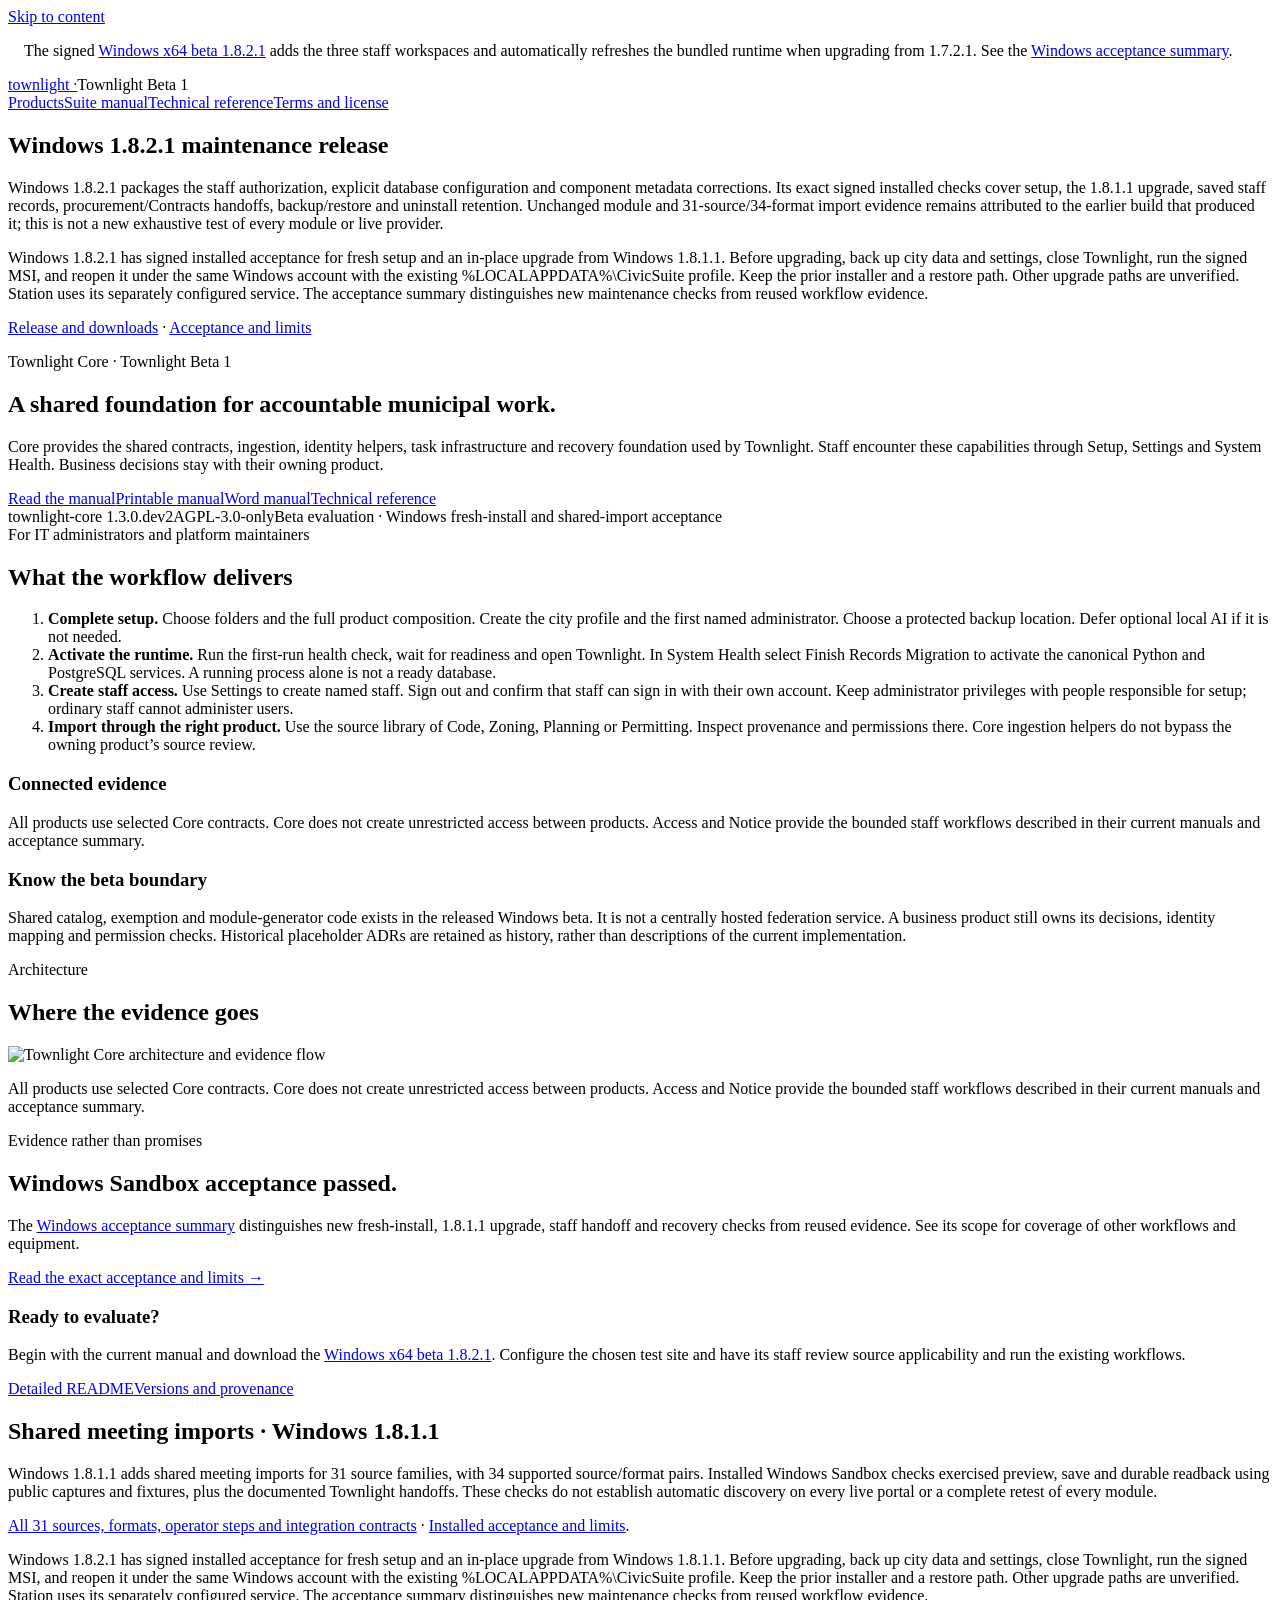
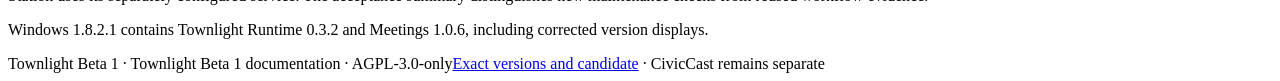
==== commit fd021a7c: "docs: link the matching maintenance acceptance and tested upgrade" ====
--- a/docs/index.html
+++ b/docs/index.html
@@ -1 +1 @@
-<!doctype html><html lang="en"><head><meta charset="utf-8"><meta name="viewport" content="width=device-width, initial-scale=1"><meta name="description" content="Core provides the shared contracts, ingestion, identity helpers, task infrastructure and recovery foundation used by Townlight. Staff encounter these capabilities through Setup, Settings and System Health. Business decisions stay with their owning product."><title>Townlight Core | Townlight Beta 1</title><link rel="stylesheet" href="https://townlight.github.io/assets/site.css"></head><body><a class="skip" href="https://townlight.github.io/products/core/index.html#main">Skip to content</a><aside aria-label="Windows release" style="padding:1rem">The signed <a href="https://github.com/townlight/townlight/releases/tag/townlight-windows-v1.8.2.1">Windows x64 beta 1.8.2.1</a> adds the three staff workspaces and automatically refreshes the bundled runtime when upgrading from 1.7.2.1. See the <a href="https://github.com/townlight/townlight/releases/download/townlight-windows-v1.8.1.1/ACCEPTANCE-Windows-1.8.1.1.md">Windows acceptance summary</a>.</aside><header><a class="brand" href="https://townlight.github.io/index.html">townlight<span aria-hidden="true"> ·</span></a><span class="edition">Townlight Beta 1</span><nav aria-label="Main"><a href="https://townlight.github.io/index.html#products">Products</a><a href="https://townlight.github.io/manuals/suite.html">Suite manual</a><a href="https://townlight.github.io/reference/index.html">Technical reference</a><a href="https://townlight.github.io/terms.html">Terms and license</a></nav></header><main id="main"><section id="windows-maintenance"><h2>Windows 1.8.2.1 maintenance release</h2><p>Windows 1.8.2.1 packages the staff authorization, explicit database configuration and component metadata corrections. Its exact signed installed checks cover setup, the 1.8.1.1 upgrade, saved staff records, procurement/Contracts handoffs, backup/restore and uninstall retention. Unchanged module and 31-source/34-format import evidence remains attributed to the earlier build that produced it; this is not a new exhaustive test of every module or live provider.</p><p>Windows 1.8.2.1 has signed installed acceptance for fresh setup and an in-place upgrade from Windows 1.8.1.1. Before upgrading, back up city data and settings, close Townlight, run the signed MSI, and reopen it under the same Windows account with the existing %LOCALAPPDATA%\CivicSuite profile. Keep the prior installer and a restore path. Other upgrade paths are unverified. Station uses its separately configured service. The acceptance summary distinguishes new maintenance checks from reused workflow evidence.</p><p><a href="https://github.com/townlight/townlight/releases/tag/townlight-windows-v1.8.2.1">Release and downloads</a> · <a href="https://github.com/townlight/townlight/releases/download/townlight-windows-v1.8.2.1/ACCEPTANCE-Windows-1.8.2.1.md">Acceptance and limits</a></p></section><div class="wrap"><section class="hero" aria-labelledby="hero-title"><div class="edition">Townlight Core · Townlight Beta 1</div><h1 id="hero-title">A shared foundation for accountable municipal work.</h1><p class="lead">Core provides the shared contracts, ingestion, identity helpers, task infrastructure and recovery foundation used by Townlight. Staff encounter these capabilities through Setup, Settings and System Health. Business decisions stay with their owning product.</p><div class="actions"><a class="button primary" href="https://townlight.github.io/manuals/core.html">Read the manual</a><a class="button" href="https://townlight.github.io/pdf/Townlight-Core-Manual-Beta-1.pdf">Printable manual</a><a class="button" href="https://townlight.github.io/docx/Townlight-Core-Manual-Beta-1.docx">Word manual</a><a class="button" href="https://townlight.github.io/api/core.html">Technical reference</a></div><div class="facts"><span>townlight-core 1.3.0.dev2</span><span>AGPL-3.0-only</span><span>Beta evaluation · Windows fresh-install and shared-import acceptance</span></div></section><section class="section"><div class="split"><div><div class="edition">For IT administrators and platform maintainers</div><h2>What the workflow delivers</h2><ol><li><strong>Complete setup.</strong> Choose folders and the full product composition. Create the city profile and the first named administrator. Choose a protected backup location. Defer optional local AI if it is not needed.</li><li><strong>Activate the runtime.</strong> Run the first-run health check, wait for readiness and open Townlight. In System Health select Finish Records Migration to activate the canonical Python and PostgreSQL services. A running process alone is not a ready database.</li><li><strong>Create staff access.</strong> Use Settings to create named staff. Sign out and confirm that staff can sign in with their own account. Keep administrator privileges with people responsible for setup; ordinary staff cannot administer users.</li><li><strong>Import through the right product.</strong> Use the source library of Code, Zoning, Planning or Permitting. Inspect provenance and permissions there. Core ingestion helpers do not bypass the owning product’s source review.</li></ol></div><div><h3>Connected evidence</h3><p>All products use selected Core contracts. Core does not create unrestricted access between products. Access and Notice provide the bounded staff workflows described in their current manuals and acceptance summary.</p><h3>Know the beta boundary</h3><p>Shared catalog, exemption and module-generator code exists in the released Windows beta. It is not a centrally hosted federation service. A business product still owns its decisions, identity mapping and permission checks. Historical placeholder ADRs are retained as history, rather than descriptions of the current implementation.</p></div></div></section><section class="section"><div class="edition">Architecture</div><h2>Where the evidence goes</h2><img class="flow" src="https://townlight.github.io/assets/core-architecture.svg" alt="Townlight Core architecture and evidence flow"><p class="caption">All products use selected Core contracts. Core does not create unrestricted access between products. Access and Notice provide the bounded staff workflows described in their current manuals and acceptance summary.</p></section><section class="section"><div class="split"><div><div class="edition">Evidence rather than promises</div><h2>Windows Sandbox acceptance passed.</h2><p>The <a href="https://github.com/townlight/townlight/releases/download/townlight-windows-v1.8.1.1/ACCEPTANCE-Windows-1.8.1.1.md">Windows acceptance summary</a> describes the fresh Windows install, staff workflow, and 1.7.2.1 upgrade checks. See its scope for coverage of other workflows and equipment.</p><a href="https://townlight.github.io/manuals/core.html#verified-workflows-and-limits">Read the exact acceptance and limits →</a></div><div><h3>Ready to evaluate?</h3><p>Begin with the current manual and download the <a href="https://github.com/townlight/townlight/releases/tag/townlight-windows-v1.8.2.1">Windows x64 beta 1.8.2.1</a>. Configure the chosen test site and have its staff review source applicability and run the existing workflows.</p><div class="actions"><a class="button" href="https://townlight.github.io/readmes/core.html">Detailed README</a><a class="button" href="https://townlight.github.io/versions.html">Versions and provenance</a></div></div></div></section></div><section id="meeting-imports"><h2>Shared meeting imports · Windows 1.8.1.1</h2><p>Windows 1.8.1.1 adds shared meeting imports for 31 source families, with 34 supported source/format pairs. Installed Windows Sandbox checks exercised preview, save and durable readback using public captures and fixtures, plus the documented Townlight handoffs. These checks do not establish automatic discovery on every live portal or a complete retest of every module.</p><p><a href="https://townlight.github.io/manuals/meeting-imports.html">All 31 sources, formats, operator steps and integration contracts</a> · <a href="https://github.com/townlight/townlight/releases/download/townlight-windows-v1.8.1.1/ACCEPTANCE-Windows-1.8.1.1.md">Installed acceptance and limits</a>.</p><p>Windows 1.8.2.1 has signed installed acceptance for fresh setup and an in-place upgrade from Windows 1.8.1.1. Before upgrading, back up city data and settings, close Townlight, run the signed MSI, and reopen it under the same Windows account with the existing %LOCALAPPDATA%\CivicSuite profile. Keep the prior installer and a restore path. Other upgrade paths are unverified. Station uses its separately configured service. The acceptance summary distinguishes new maintenance checks from reused workflow evidence.</p><p>Windows 1.8.2.1 contains Townlight Runtime 0.3.2 and Meetings 1.0.6, including corrected version displays.</p></section></main><footer><span>Townlight Beta 1 · Townlight Beta 1 documentation · AGPL-3.0-only</span><span><a href="https://townlight.github.io/versions.html">Exact versions and candidate</a> · CivicCast remains separate</span></footer></body></html>
+<!doctype html><html lang="en"><head><meta charset="utf-8"><meta name="viewport" content="width=device-width, initial-scale=1"><meta name="description" content="Core provides the shared contracts, ingestion, identity helpers, task infrastructure and recovery foundation used by Townlight. Staff encounter these capabilities through Setup, Settings and System Health. Business decisions stay with their owning product."><title>Townlight Core | Townlight Beta 1</title><link rel="stylesheet" href="https://townlight.github.io/assets/site.css"></head><body><a class="skip" href="https://townlight.github.io/products/core/index.html#main">Skip to content</a><aside aria-label="Windows release" style="padding:1rem">The signed <a href="https://github.com/townlight/townlight/releases/tag/townlight-windows-v1.8.2.1">Windows x64 beta 1.8.2.1</a> adds the three staff workspaces and automatically refreshes the bundled runtime when upgrading from 1.7.2.1. See the <a href="https://github.com/townlight/townlight/releases/download/townlight-windows-v1.8.1.1/ACCEPTANCE-Windows-1.8.1.1.md">Windows acceptance summary</a>.</aside><header><a class="brand" href="https://townlight.github.io/index.html">townlight<span aria-hidden="true"> ·</span></a><span class="edition">Townlight Beta 1</span><nav aria-label="Main"><a href="https://townlight.github.io/index.html#products">Products</a><a href="https://townlight.github.io/manuals/suite.html">Suite manual</a><a href="https://townlight.github.io/reference/index.html">Technical reference</a><a href="https://townlight.github.io/terms.html">Terms and license</a></nav></header><main id="main"><section id="windows-maintenance"><h2>Windows 1.8.2.1 maintenance release</h2><p>Windows 1.8.2.1 packages the staff authorization, explicit database configuration and component metadata corrections. Its exact signed installed checks cover setup, the 1.8.1.1 upgrade, saved staff records, procurement/Contracts handoffs, backup/restore and uninstall retention. Unchanged module and 31-source/34-format import evidence remains attributed to the earlier build that produced it; this is not a new exhaustive test of every module or live provider.</p><p>Windows 1.8.2.1 has signed installed acceptance for fresh setup and an in-place upgrade from Windows 1.8.1.1. Before upgrading, back up city data and settings, close Townlight, run the signed MSI, and reopen it under the same Windows account with the existing %LOCALAPPDATA%\CivicSuite profile. Keep the prior installer and a restore path. Other upgrade paths are unverified. Station uses its separately configured service. The acceptance summary distinguishes new maintenance checks from reused workflow evidence.</p><p><a href="https://github.com/townlight/townlight/releases/tag/townlight-windows-v1.8.2.1">Release and downloads</a> · <a href="https://github.com/townlight/townlight/releases/download/townlight-windows-v1.8.2.1/ACCEPTANCE-Windows-1.8.2.1.md">Acceptance and limits</a></p></section><div class="wrap"><section class="hero" aria-labelledby="hero-title"><div class="edition">Townlight Core · Townlight Beta 1</div><h1 id="hero-title">A shared foundation for accountable municipal work.</h1><p class="lead">Core provides the shared contracts, ingestion, identity helpers, task infrastructure and recovery foundation used by Townlight. Staff encounter these capabilities through Setup, Settings and System Health. Business decisions stay with their owning product.</p><div class="actions"><a class="button primary" href="https://townlight.github.io/manuals/core.html">Read the manual</a><a class="button" href="https://townlight.github.io/pdf/Townlight-Core-Manual-Beta-1.pdf">Printable manual</a><a class="button" href="https://townlight.github.io/docx/Townlight-Core-Manual-Beta-1.docx">Word manual</a><a class="button" href="https://townlight.github.io/api/core.html">Technical reference</a></div><div class="facts"><span>townlight-core 1.3.0.dev2</span><span>AGPL-3.0-only</span><span>Beta evaluation · Windows fresh-install and shared-import acceptance</span></div></section><section class="section"><div class="split"><div><div class="edition">For IT administrators and platform maintainers</div><h2>What the workflow delivers</h2><ol><li><strong>Complete setup.</strong> Choose folders and the full product composition. Create the city profile and the first named administrator. Choose a protected backup location. Defer optional local AI if it is not needed.</li><li><strong>Activate the runtime.</strong> Run the first-run health check, wait for readiness and open Townlight. In System Health select Finish Records Migration to activate the canonical Python and PostgreSQL services. A running process alone is not a ready database.</li><li><strong>Create staff access.</strong> Use Settings to create named staff. Sign out and confirm that staff can sign in with their own account. Keep administrator privileges with people responsible for setup; ordinary staff cannot administer users.</li><li><strong>Import through the right product.</strong> Use the source library of Code, Zoning, Planning or Permitting. Inspect provenance and permissions there. Core ingestion helpers do not bypass the owning product’s source review.</li></ol></div><div><h3>Connected evidence</h3><p>All products use selected Core contracts. Core does not create unrestricted access between products. Access and Notice provide the bounded staff workflows described in their current manuals and acceptance summary.</p><h3>Know the beta boundary</h3><p>Shared catalog, exemption and module-generator code exists in the released Windows beta. It is not a centrally hosted federation service. A business product still owns its decisions, identity mapping and permission checks. Historical placeholder ADRs are retained as history, rather than descriptions of the current implementation.</p></div></div></section><section class="section"><div class="edition">Architecture</div><h2>Where the evidence goes</h2><img class="flow" src="https://townlight.github.io/assets/core-architecture.svg" alt="Townlight Core architecture and evidence flow"><p class="caption">All products use selected Core contracts. Core does not create unrestricted access between products. Access and Notice provide the bounded staff workflows described in their current manuals and acceptance summary.</p></section><section class="section"><div class="split"><div><div class="edition">Evidence rather than promises</div><h2>Windows Sandbox acceptance passed.</h2><p>The <a href="https://github.com/townlight/townlight/releases/download/townlight-windows-v1.8.2.1/ACCEPTANCE-Windows-1.8.2.1.md">Windows acceptance summary</a> distinguishes new fresh-install, 1.8.1.1 upgrade, staff handoff and recovery checks from reused evidence. See its scope for coverage of other workflows and equipment.</p><a href="https://townlight.github.io/manuals/core.html#verified-workflows-and-limits">Read the exact acceptance and limits →</a></div><div><h3>Ready to evaluate?</h3><p>Begin with the current manual and download the <a href="https://github.com/townlight/townlight/releases/tag/townlight-windows-v1.8.2.1">Windows x64 beta 1.8.2.1</a>. Configure the chosen test site and have its staff review source applicability and run the existing workflows.</p><div class="actions"><a class="button" href="https://townlight.github.io/readmes/core.html">Detailed README</a><a class="button" href="https://townlight.github.io/versions.html">Versions and provenance</a></div></div></div></section></div><section id="meeting-imports"><h2>Shared meeting imports · Windows 1.8.1.1</h2><p>Windows 1.8.1.1 adds shared meeting imports for 31 source families, with 34 supported source/format pairs. Installed Windows Sandbox checks exercised preview, save and durable readback using public captures and fixtures, plus the documented Townlight handoffs. These checks do not establish automatic discovery on every live portal or a complete retest of every module.</p><p><a href="https://townlight.github.io/manuals/meeting-imports.html">All 31 sources, formats, operator steps and integration contracts</a> · <a href="https://github.com/townlight/townlight/releases/download/townlight-windows-v1.8.1.1/ACCEPTANCE-Windows-1.8.1.1.md">Installed acceptance and limits</a>.</p><p>Windows 1.8.2.1 has signed installed acceptance for fresh setup and an in-place upgrade from Windows 1.8.1.1. Before upgrading, back up city data and settings, close Townlight, run the signed MSI, and reopen it under the same Windows account with the existing %LOCALAPPDATA%\CivicSuite profile. Keep the prior installer and a restore path. Other upgrade paths are unverified. Station uses its separately configured service. The acceptance summary distinguishes new maintenance checks from reused workflow evidence.</p><p>Windows 1.8.2.1 contains Townlight Runtime 0.3.2 and Meetings 1.0.6, including corrected version displays.</p></section></main><footer><span>Townlight Beta 1 · Townlight Beta 1 documentation · AGPL-3.0-only</span><span><a href="https://townlight.github.io/versions.html">Exact versions and candidate</a> · CivicCast remains separate</span></footer></body></html>
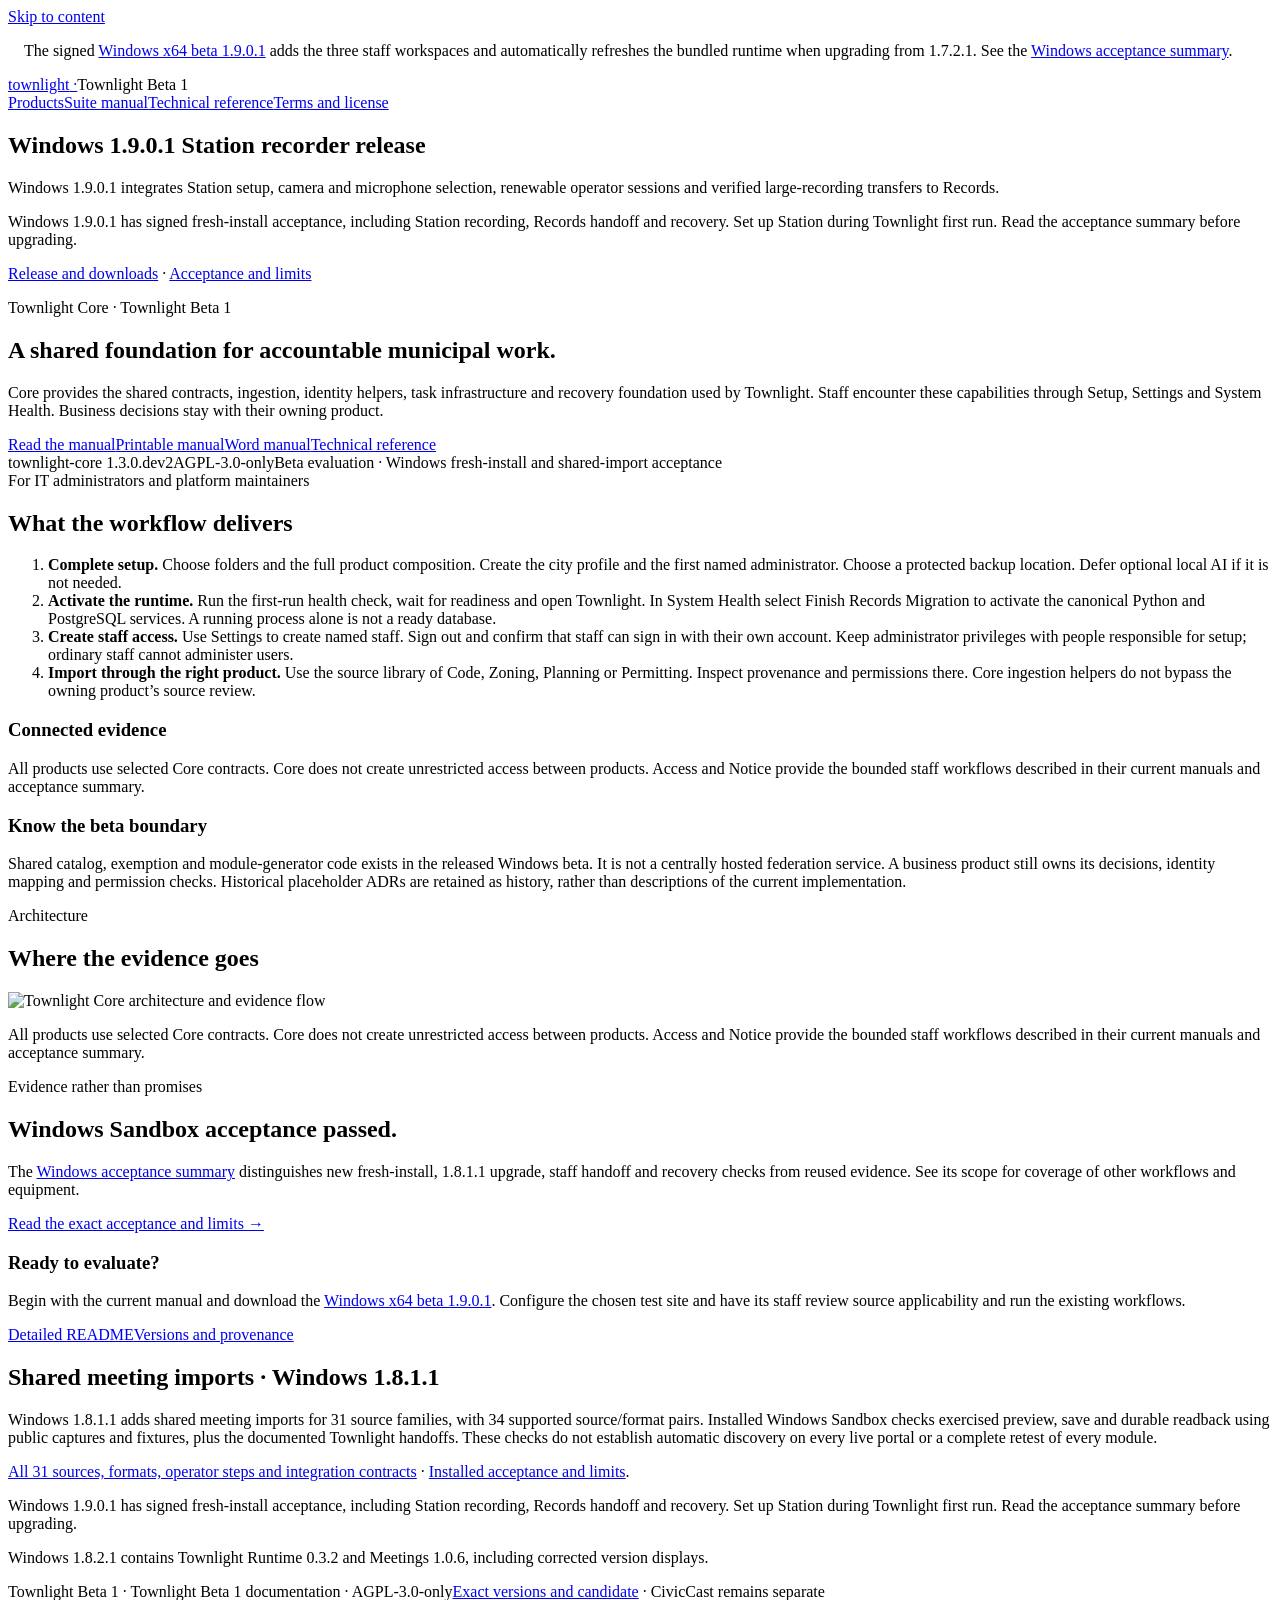
==== commit 43b3d0d9: "docs: publish Windows 1.9.0.1 Station recorder guidance" ====
--- a/docs/index.html
+++ b/docs/index.html
@@ -1 +1 @@
-<!doctype html><html lang="en"><head><meta charset="utf-8"><meta name="viewport" content="width=device-width, initial-scale=1"><meta name="description" content="Core provides the shared contracts, ingestion, identity helpers, task infrastructure and recovery foundation used by Townlight. Staff encounter these capabilities through Setup, Settings and System Health. Business decisions stay with their owning product."><title>Townlight Core | Townlight Beta 1</title><link rel="stylesheet" href="https://townlight.github.io/assets/site.css"></head><body><a class="skip" href="https://townlight.github.io/products/core/index.html#main">Skip to content</a><aside aria-label="Windows release" style="padding:1rem">The signed <a href="https://github.com/townlight/townlight/releases/tag/townlight-windows-v1.8.2.1">Windows x64 beta 1.8.2.1</a> adds the three staff workspaces and automatically refreshes the bundled runtime when upgrading from 1.7.2.1. See the <a href="https://github.com/townlight/townlight/releases/download/townlight-windows-v1.8.1.1/ACCEPTANCE-Windows-1.8.1.1.md">Windows acceptance summary</a>.</aside><header><a class="brand" href="https://townlight.github.io/index.html">townlight<span aria-hidden="true"> ·</span></a><span class="edition">Townlight Beta 1</span><nav aria-label="Main"><a href="https://townlight.github.io/index.html#products">Products</a><a href="https://townlight.github.io/manuals/suite.html">Suite manual</a><a href="https://townlight.github.io/reference/index.html">Technical reference</a><a href="https://townlight.github.io/terms.html">Terms and license</a></nav></header><main id="main"><section id="windows-maintenance"><h2>Windows 1.8.2.1 maintenance release</h2><p>Windows 1.8.2.1 packages the staff authorization, explicit database configuration and component metadata corrections. Its exact signed installed checks cover setup, the 1.8.1.1 upgrade, saved staff records, procurement/Contracts handoffs, backup/restore and uninstall retention. Unchanged module and 31-source/34-format import evidence remains attributed to the earlier build that produced it; this is not a new exhaustive test of every module or live provider.</p><p>Windows 1.8.2.1 has signed installed acceptance for fresh setup and an in-place upgrade from Windows 1.8.1.1. Before upgrading, back up city data and settings, close Townlight, run the signed MSI, and reopen it under the same Windows account with the existing %LOCALAPPDATA%\CivicSuite profile. Keep the prior installer and a restore path. Other upgrade paths are unverified. Station uses its separately configured service. The acceptance summary distinguishes new maintenance checks from reused workflow evidence.</p><p><a href="https://github.com/townlight/townlight/releases/tag/townlight-windows-v1.8.2.1">Release and downloads</a> · <a href="https://github.com/townlight/townlight/releases/download/townlight-windows-v1.8.2.1/ACCEPTANCE-Windows-1.8.2.1.md">Acceptance and limits</a></p></section><div class="wrap"><section class="hero" aria-labelledby="hero-title"><div class="edition">Townlight Core · Townlight Beta 1</div><h1 id="hero-title">A shared foundation for accountable municipal work.</h1><p class="lead">Core provides the shared contracts, ingestion, identity helpers, task infrastructure and recovery foundation used by Townlight. Staff encounter these capabilities through Setup, Settings and System Health. Business decisions stay with their owning product.</p><div class="actions"><a class="button primary" href="https://townlight.github.io/manuals/core.html">Read the manual</a><a class="button" href="https://townlight.github.io/pdf/Townlight-Core-Manual-Beta-1.pdf">Printable manual</a><a class="button" href="https://townlight.github.io/docx/Townlight-Core-Manual-Beta-1.docx">Word manual</a><a class="button" href="https://townlight.github.io/api/core.html">Technical reference</a></div><div class="facts"><span>townlight-core 1.3.0.dev2</span><span>AGPL-3.0-only</span><span>Beta evaluation · Windows fresh-install and shared-import acceptance</span></div></section><section class="section"><div class="split"><div><div class="edition">For IT administrators and platform maintainers</div><h2>What the workflow delivers</h2><ol><li><strong>Complete setup.</strong> Choose folders and the full product composition. Create the city profile and the first named administrator. Choose a protected backup location. Defer optional local AI if it is not needed.</li><li><strong>Activate the runtime.</strong> Run the first-run health check, wait for readiness and open Townlight. In System Health select Finish Records Migration to activate the canonical Python and PostgreSQL services. A running process alone is not a ready database.</li><li><strong>Create staff access.</strong> Use Settings to create named staff. Sign out and confirm that staff can sign in with their own account. Keep administrator privileges with people responsible for setup; ordinary staff cannot administer users.</li><li><strong>Import through the right product.</strong> Use the source library of Code, Zoning, Planning or Permitting. Inspect provenance and permissions there. Core ingestion helpers do not bypass the owning product’s source review.</li></ol></div><div><h3>Connected evidence</h3><p>All products use selected Core contracts. Core does not create unrestricted access between products. Access and Notice provide the bounded staff workflows described in their current manuals and acceptance summary.</p><h3>Know the beta boundary</h3><p>Shared catalog, exemption and module-generator code exists in the released Windows beta. It is not a centrally hosted federation service. A business product still owns its decisions, identity mapping and permission checks. Historical placeholder ADRs are retained as history, rather than descriptions of the current implementation.</p></div></div></section><section class="section"><div class="edition">Architecture</div><h2>Where the evidence goes</h2><img class="flow" src="https://townlight.github.io/assets/core-architecture.svg" alt="Townlight Core architecture and evidence flow"><p class="caption">All products use selected Core contracts. Core does not create unrestricted access between products. Access and Notice provide the bounded staff workflows described in their current manuals and acceptance summary.</p></section><section class="section"><div class="split"><div><div class="edition">Evidence rather than promises</div><h2>Windows Sandbox acceptance passed.</h2><p>The <a href="https://github.com/townlight/townlight/releases/download/townlight-windows-v1.8.2.1/ACCEPTANCE-Windows-1.8.2.1.md">Windows acceptance summary</a> distinguishes new fresh-install, 1.8.1.1 upgrade, staff handoff and recovery checks from reused evidence. See its scope for coverage of other workflows and equipment.</p><a href="https://townlight.github.io/manuals/core.html#verified-workflows-and-limits">Read the exact acceptance and limits →</a></div><div><h3>Ready to evaluate?</h3><p>Begin with the current manual and download the <a href="https://github.com/townlight/townlight/releases/tag/townlight-windows-v1.8.2.1">Windows x64 beta 1.8.2.1</a>. Configure the chosen test site and have its staff review source applicability and run the existing workflows.</p><div class="actions"><a class="button" href="https://townlight.github.io/readmes/core.html">Detailed README</a><a class="button" href="https://townlight.github.io/versions.html">Versions and provenance</a></div></div></div></section></div><section id="meeting-imports"><h2>Shared meeting imports · Windows 1.8.1.1</h2><p>Windows 1.8.1.1 adds shared meeting imports for 31 source families, with 34 supported source/format pairs. Installed Windows Sandbox checks exercised preview, save and durable readback using public captures and fixtures, plus the documented Townlight handoffs. These checks do not establish automatic discovery on every live portal or a complete retest of every module.</p><p><a href="https://townlight.github.io/manuals/meeting-imports.html">All 31 sources, formats, operator steps and integration contracts</a> · <a href="https://github.com/townlight/townlight/releases/download/townlight-windows-v1.8.1.1/ACCEPTANCE-Windows-1.8.1.1.md">Installed acceptance and limits</a>.</p><p>Windows 1.8.2.1 has signed installed acceptance for fresh setup and an in-place upgrade from Windows 1.8.1.1. Before upgrading, back up city data and settings, close Townlight, run the signed MSI, and reopen it under the same Windows account with the existing %LOCALAPPDATA%\CivicSuite profile. Keep the prior installer and a restore path. Other upgrade paths are unverified. Station uses its separately configured service. The acceptance summary distinguishes new maintenance checks from reused workflow evidence.</p><p>Windows 1.8.2.1 contains Townlight Runtime 0.3.2 and Meetings 1.0.6, including corrected version displays.</p></section></main><footer><span>Townlight Beta 1 · Townlight Beta 1 documentation · AGPL-3.0-only</span><span><a href="https://townlight.github.io/versions.html">Exact versions and candidate</a> · CivicCast remains separate</span></footer></body></html>
+<!doctype html><html lang="en"><head><meta charset="utf-8"><meta name="viewport" content="width=device-width, initial-scale=1"><meta name="description" content="Core provides the shared contracts, ingestion, identity helpers, task infrastructure and recovery foundation used by Townlight. Staff encounter these capabilities through Setup, Settings and System Health. Business decisions stay with their owning product."><title>Townlight Core | Townlight Beta 1</title><link rel="stylesheet" href="https://townlight.github.io/assets/site.css"></head><body><a class="skip" href="https://townlight.github.io/products/core/index.html#main">Skip to content</a><aside aria-label="Windows release" style="padding:1rem">The signed <a href="https://github.com/townlight/townlight/releases/tag/townlight-windows-v1.9.0.1">Windows x64 beta 1.9.0.1</a> adds the three staff workspaces and automatically refreshes the bundled runtime when upgrading from 1.7.2.1. See the <a href="https://github.com/townlight/townlight/releases/download/townlight-windows-v1.8.1.1/ACCEPTANCE-Windows-1.8.1.1.md">Windows acceptance summary</a>.</aside><header><a class="brand" href="https://townlight.github.io/index.html">townlight<span aria-hidden="true"> ·</span></a><span class="edition">Townlight Beta 1</span><nav aria-label="Main"><a href="https://townlight.github.io/index.html#products">Products</a><a href="https://townlight.github.io/manuals/suite.html">Suite manual</a><a href="https://townlight.github.io/reference/index.html">Technical reference</a><a href="https://townlight.github.io/terms.html">Terms and license</a></nav></header><main id="main"><section id="windows-maintenance"><h2>Windows 1.9.0.1 Station recorder release</h2><p>Windows 1.9.0.1 integrates Station setup, camera and microphone selection, renewable operator sessions and verified large-recording transfers to Records.</p><p>Windows 1.9.0.1 has signed fresh-install acceptance, including Station recording, Records handoff and recovery. Set up Station during Townlight first run. Read the acceptance summary before upgrading.</p><p><a href="https://github.com/townlight/townlight/releases/tag/townlight-windows-v1.9.0.1">Release and downloads</a> · <a href="https://github.com/townlight/townlight/releases/download/townlight-windows-v1.9.0.1/ACCEPTANCE-Windows-1.9.0.1.md">Acceptance and limits</a></p></section><div class="wrap"><section class="hero" aria-labelledby="hero-title"><div class="edition">Townlight Core · Townlight Beta 1</div><h1 id="hero-title">A shared foundation for accountable municipal work.</h1><p class="lead">Core provides the shared contracts, ingestion, identity helpers, task infrastructure and recovery foundation used by Townlight. Staff encounter these capabilities through Setup, Settings and System Health. Business decisions stay with their owning product.</p><div class="actions"><a class="button primary" href="https://townlight.github.io/manuals/core.html">Read the manual</a><a class="button" href="https://townlight.github.io/pdf/Townlight-Core-Manual-Beta-1.pdf">Printable manual</a><a class="button" href="https://townlight.github.io/docx/Townlight-Core-Manual-Beta-1.docx">Word manual</a><a class="button" href="https://townlight.github.io/api/core.html">Technical reference</a></div><div class="facts"><span>townlight-core 1.3.0.dev2</span><span>AGPL-3.0-only</span><span>Beta evaluation · Windows fresh-install and shared-import acceptance</span></div></section><section class="section"><div class="split"><div><div class="edition">For IT administrators and platform maintainers</div><h2>What the workflow delivers</h2><ol><li><strong>Complete setup.</strong> Choose folders and the full product composition. Create the city profile and the first named administrator. Choose a protected backup location. Defer optional local AI if it is not needed.</li><li><strong>Activate the runtime.</strong> Run the first-run health check, wait for readiness and open Townlight. In System Health select Finish Records Migration to activate the canonical Python and PostgreSQL services. A running process alone is not a ready database.</li><li><strong>Create staff access.</strong> Use Settings to create named staff. Sign out and confirm that staff can sign in with their own account. Keep administrator privileges with people responsible for setup; ordinary staff cannot administer users.</li><li><strong>Import through the right product.</strong> Use the source library of Code, Zoning, Planning or Permitting. Inspect provenance and permissions there. Core ingestion helpers do not bypass the owning product’s source review.</li></ol></div><div><h3>Connected evidence</h3><p>All products use selected Core contracts. Core does not create unrestricted access between products. Access and Notice provide the bounded staff workflows described in their current manuals and acceptance summary.</p><h3>Know the beta boundary</h3><p>Shared catalog, exemption and module-generator code exists in the released Windows beta. It is not a centrally hosted federation service. A business product still owns its decisions, identity mapping and permission checks. Historical placeholder ADRs are retained as history, rather than descriptions of the current implementation.</p></div></div></section><section class="section"><div class="edition">Architecture</div><h2>Where the evidence goes</h2><img class="flow" src="https://townlight.github.io/assets/core-architecture.svg" alt="Townlight Core architecture and evidence flow"><p class="caption">All products use selected Core contracts. Core does not create unrestricted access between products. Access and Notice provide the bounded staff workflows described in their current manuals and acceptance summary.</p></section><section class="section"><div class="split"><div><div class="edition">Evidence rather than promises</div><h2>Windows Sandbox acceptance passed.</h2><p>The <a href="https://github.com/townlight/townlight/releases/download/townlight-windows-v1.9.0.1/ACCEPTANCE-Windows-1.9.0.1.md">Windows acceptance summary</a> distinguishes new fresh-install, 1.8.1.1 upgrade, staff handoff and recovery checks from reused evidence. See its scope for coverage of other workflows and equipment.</p><a href="https://townlight.github.io/manuals/core.html#verified-workflows-and-limits">Read the exact acceptance and limits →</a></div><div><h3>Ready to evaluate?</h3><p>Begin with the current manual and download the <a href="https://github.com/townlight/townlight/releases/tag/townlight-windows-v1.9.0.1">Windows x64 beta 1.9.0.1</a>. Configure the chosen test site and have its staff review source applicability and run the existing workflows.</p><div class="actions"><a class="button" href="https://townlight.github.io/readmes/core.html">Detailed README</a><a class="button" href="https://townlight.github.io/versions.html">Versions and provenance</a></div></div></div></section></div><section id="meeting-imports"><h2>Shared meeting imports · Windows 1.8.1.1</h2><p>Windows 1.8.1.1 adds shared meeting imports for 31 source families, with 34 supported source/format pairs. Installed Windows Sandbox checks exercised preview, save and durable readback using public captures and fixtures, plus the documented Townlight handoffs. These checks do not establish automatic discovery on every live portal or a complete retest of every module.</p><p><a href="https://townlight.github.io/manuals/meeting-imports.html">All 31 sources, formats, operator steps and integration contracts</a> · <a href="https://github.com/townlight/townlight/releases/download/townlight-windows-v1.8.1.1/ACCEPTANCE-Windows-1.8.1.1.md">Installed acceptance and limits</a>.</p><p>Windows 1.9.0.1 has signed fresh-install acceptance, including Station recording, Records handoff and recovery. Set up Station during Townlight first run. Read the acceptance summary before upgrading.</p><p>Windows 1.8.2.1 contains Townlight Runtime 0.3.2 and Meetings 1.0.6, including corrected version displays.</p></section></main><footer><span>Townlight Beta 1 · Townlight Beta 1 documentation · AGPL-3.0-only</span><span><a href="https://townlight.github.io/versions.html">Exact versions and candidate</a> · CivicCast remains separate</span></footer></body></html>
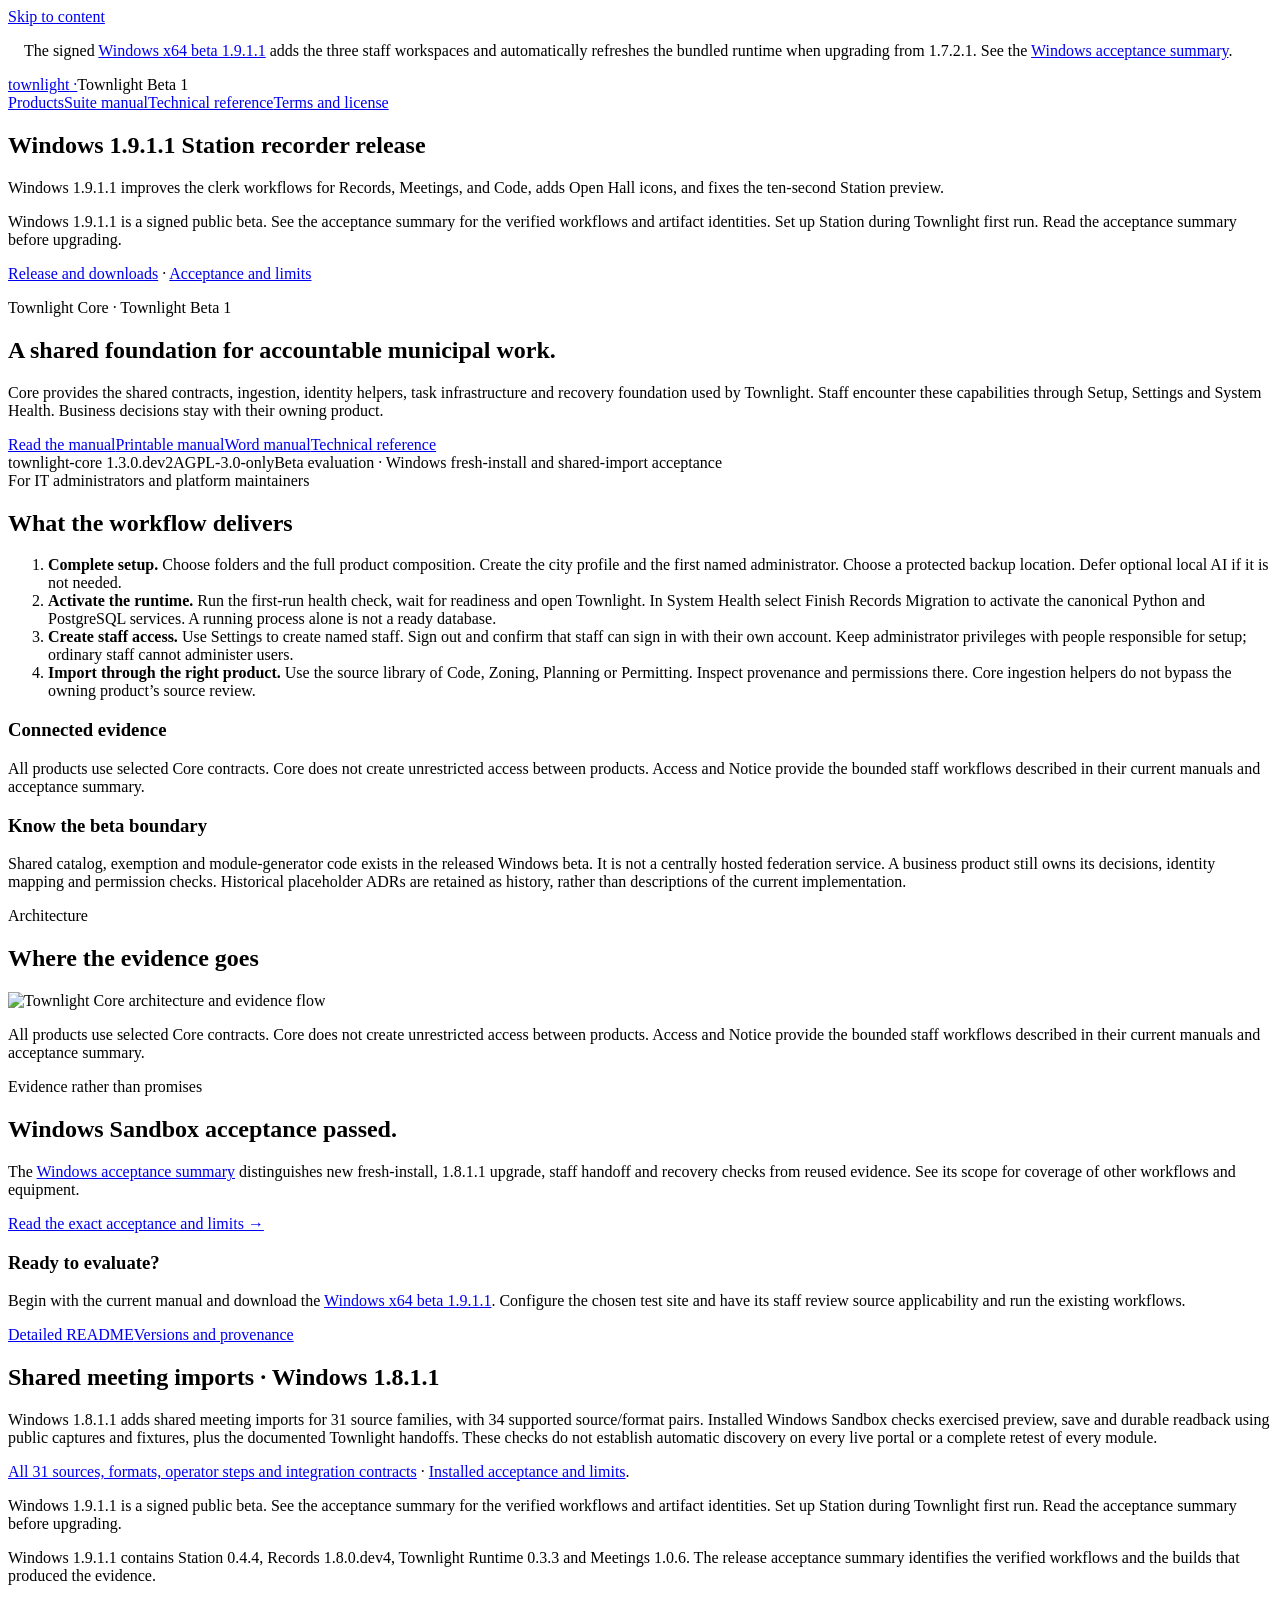
==== commit b29c055b: "docs: update Windows release links and guidance to 1.9.1.1" ====
--- a/docs/index.html
+++ b/docs/index.html
@@ -1 +1 @@
-<!doctype html><html lang="en"><head><meta charset="utf-8"><meta name="viewport" content="width=device-width, initial-scale=1"><meta name="description" content="Core provides the shared contracts, ingestion, identity helpers, task infrastructure and recovery foundation used by Townlight. Staff encounter these capabilities through Setup, Settings and System Health. Business decisions stay with their owning product."><title>Townlight Core | Townlight Beta 1</title><link rel="stylesheet" href="https://townlight.github.io/assets/site.css"></head><body><a class="skip" href="https://townlight.github.io/products/core/index.html#main">Skip to content</a><aside aria-label="Windows release" style="padding:1rem">The signed <a href="https://github.com/townlight/townlight/releases/tag/townlight-windows-v1.9.0.1">Windows x64 beta 1.9.0.1</a> adds the three staff workspaces and automatically refreshes the bundled runtime when upgrading from 1.7.2.1. See the <a href="https://github.com/townlight/townlight/releases/download/townlight-windows-v1.8.1.1/ACCEPTANCE-Windows-1.8.1.1.md">Windows acceptance summary</a>.</aside><header><a class="brand" href="https://townlight.github.io/index.html">townlight<span aria-hidden="true"> ·</span></a><span class="edition">Townlight Beta 1</span><nav aria-label="Main"><a href="https://townlight.github.io/index.html#products">Products</a><a href="https://townlight.github.io/manuals/suite.html">Suite manual</a><a href="https://townlight.github.io/reference/index.html">Technical reference</a><a href="https://townlight.github.io/terms.html">Terms and license</a></nav></header><main id="main"><section id="windows-maintenance"><h2>Windows 1.9.0.1 Station recorder release</h2><p>Windows 1.9.0.1 integrates Station setup, camera and microphone selection, renewable operator sessions and verified large-recording transfers to Records.</p><p>Windows 1.9.0.1 has signed fresh-install acceptance, including Station recording, Records handoff and recovery. Set up Station during Townlight first run. Read the acceptance summary before upgrading.</p><p><a href="https://github.com/townlight/townlight/releases/tag/townlight-windows-v1.9.0.1">Release and downloads</a> · <a href="https://github.com/townlight/townlight/releases/download/townlight-windows-v1.9.0.1/ACCEPTANCE-Windows-1.9.0.1.md">Acceptance and limits</a></p></section><div class="wrap"><section class="hero" aria-labelledby="hero-title"><div class="edition">Townlight Core · Townlight Beta 1</div><h1 id="hero-title">A shared foundation for accountable municipal work.</h1><p class="lead">Core provides the shared contracts, ingestion, identity helpers, task infrastructure and recovery foundation used by Townlight. Staff encounter these capabilities through Setup, Settings and System Health. Business decisions stay with their owning product.</p><div class="actions"><a class="button primary" href="https://townlight.github.io/manuals/core.html">Read the manual</a><a class="button" href="https://townlight.github.io/pdf/Townlight-Core-Manual-Beta-1.pdf">Printable manual</a><a class="button" href="https://townlight.github.io/docx/Townlight-Core-Manual-Beta-1.docx">Word manual</a><a class="button" href="https://townlight.github.io/api/core.html">Technical reference</a></div><div class="facts"><span>townlight-core 1.3.0.dev2</span><span>AGPL-3.0-only</span><span>Beta evaluation · Windows fresh-install and shared-import acceptance</span></div></section><section class="section"><div class="split"><div><div class="edition">For IT administrators and platform maintainers</div><h2>What the workflow delivers</h2><ol><li><strong>Complete setup.</strong> Choose folders and the full product composition. Create the city profile and the first named administrator. Choose a protected backup location. Defer optional local AI if it is not needed.</li><li><strong>Activate the runtime.</strong> Run the first-run health check, wait for readiness and open Townlight. In System Health select Finish Records Migration to activate the canonical Python and PostgreSQL services. A running process alone is not a ready database.</li><li><strong>Create staff access.</strong> Use Settings to create named staff. Sign out and confirm that staff can sign in with their own account. Keep administrator privileges with people responsible for setup; ordinary staff cannot administer users.</li><li><strong>Import through the right product.</strong> Use the source library of Code, Zoning, Planning or Permitting. Inspect provenance and permissions there. Core ingestion helpers do not bypass the owning product’s source review.</li></ol></div><div><h3>Connected evidence</h3><p>All products use selected Core contracts. Core does not create unrestricted access between products. Access and Notice provide the bounded staff workflows described in their current manuals and acceptance summary.</p><h3>Know the beta boundary</h3><p>Shared catalog, exemption and module-generator code exists in the released Windows beta. It is not a centrally hosted federation service. A business product still owns its decisions, identity mapping and permission checks. Historical placeholder ADRs are retained as history, rather than descriptions of the current implementation.</p></div></div></section><section class="section"><div class="edition">Architecture</div><h2>Where the evidence goes</h2><img class="flow" src="https://townlight.github.io/assets/core-architecture.svg" alt="Townlight Core architecture and evidence flow"><p class="caption">All products use selected Core contracts. Core does not create unrestricted access between products. Access and Notice provide the bounded staff workflows described in their current manuals and acceptance summary.</p></section><section class="section"><div class="split"><div><div class="edition">Evidence rather than promises</div><h2>Windows Sandbox acceptance passed.</h2><p>The <a href="https://github.com/townlight/townlight/releases/download/townlight-windows-v1.9.0.1/ACCEPTANCE-Windows-1.9.0.1.md">Windows acceptance summary</a> distinguishes new fresh-install, 1.8.1.1 upgrade, staff handoff and recovery checks from reused evidence. See its scope for coverage of other workflows and equipment.</p><a href="https://townlight.github.io/manuals/core.html#verified-workflows-and-limits">Read the exact acceptance and limits →</a></div><div><h3>Ready to evaluate?</h3><p>Begin with the current manual and download the <a href="https://github.com/townlight/townlight/releases/tag/townlight-windows-v1.9.0.1">Windows x64 beta 1.9.0.1</a>. Configure the chosen test site and have its staff review source applicability and run the existing workflows.</p><div class="actions"><a class="button" href="https://townlight.github.io/readmes/core.html">Detailed README</a><a class="button" href="https://townlight.github.io/versions.html">Versions and provenance</a></div></div></div></section></div><section id="meeting-imports"><h2>Shared meeting imports · Windows 1.8.1.1</h2><p>Windows 1.8.1.1 adds shared meeting imports for 31 source families, with 34 supported source/format pairs. Installed Windows Sandbox checks exercised preview, save and durable readback using public captures and fixtures, plus the documented Townlight handoffs. These checks do not establish automatic discovery on every live portal or a complete retest of every module.</p><p><a href="https://townlight.github.io/manuals/meeting-imports.html">All 31 sources, formats, operator steps and integration contracts</a> · <a href="https://github.com/townlight/townlight/releases/download/townlight-windows-v1.8.1.1/ACCEPTANCE-Windows-1.8.1.1.md">Installed acceptance and limits</a>.</p><p>Windows 1.9.0.1 has signed fresh-install acceptance, including Station recording, Records handoff and recovery. Set up Station during Townlight first run. Read the acceptance summary before upgrading.</p><p>Windows 1.8.2.1 contains Townlight Runtime 0.3.2 and Meetings 1.0.6, including corrected version displays.</p></section></main><footer><span>Townlight Beta 1 · Townlight Beta 1 documentation · AGPL-3.0-only</span><span><a href="https://townlight.github.io/versions.html">Exact versions and candidate</a> · CivicCast remains separate</span></footer></body></html>
+<!doctype html><html lang="en"><head><meta charset="utf-8"><meta name="viewport" content="width=device-width, initial-scale=1"><meta name="description" content="Core provides the shared contracts, ingestion, identity helpers, task infrastructure and recovery foundation used by Townlight. Staff encounter these capabilities through Setup, Settings and System Health. Business decisions stay with their owning product."><title>Townlight Core | Townlight Beta 1</title><link rel="stylesheet" href="https://townlight.github.io/assets/site.css"></head><body><a class="skip" href="https://townlight.github.io/products/core/index.html#main">Skip to content</a><aside aria-label="Windows release" style="padding:1rem">The signed <a href="https://github.com/townlight/townlight/releases/tag/townlight-windows-v1.9.1.1">Windows x64 beta 1.9.1.1</a> adds the three staff workspaces and automatically refreshes the bundled runtime when upgrading from 1.7.2.1. See the <a href="https://github.com/townlight/townlight/releases/download/townlight-windows-v1.8.1.1/ACCEPTANCE-Windows-1.8.1.1.md">Windows acceptance summary</a>.</aside><header><a class="brand" href="https://townlight.github.io/index.html">townlight<span aria-hidden="true"> ·</span></a><span class="edition">Townlight Beta 1</span><nav aria-label="Main"><a href="https://townlight.github.io/index.html#products">Products</a><a href="https://townlight.github.io/manuals/suite.html">Suite manual</a><a href="https://townlight.github.io/reference/index.html">Technical reference</a><a href="https://townlight.github.io/terms.html">Terms and license</a></nav></header><main id="main"><section id="windows-maintenance"><h2>Windows 1.9.1.1 Station recorder release</h2><p>Windows 1.9.1.1 improves the clerk workflows for Records, Meetings, and Code, adds Open Hall icons, and fixes the ten-second Station preview.</p><p>Windows 1.9.1.1 is a signed public beta. See the acceptance summary for the verified workflows and artifact identities. Set up Station during Townlight first run. Read the acceptance summary before upgrading.</p><p><a href="https://github.com/townlight/townlight/releases/tag/townlight-windows-v1.9.1.1">Release and downloads</a> · <a href="https://github.com/townlight/townlight/releases/download/townlight-windows-v1.9.1.1/ACCEPTANCE-Windows-1.9.1.1.md">Acceptance and limits</a></p></section><div class="wrap"><section class="hero" aria-labelledby="hero-title"><div class="edition">Townlight Core · Townlight Beta 1</div><h1 id="hero-title">A shared foundation for accountable municipal work.</h1><p class="lead">Core provides the shared contracts, ingestion, identity helpers, task infrastructure and recovery foundation used by Townlight. Staff encounter these capabilities through Setup, Settings and System Health. Business decisions stay with their owning product.</p><div class="actions"><a class="button primary" href="https://townlight.github.io/manuals/core.html">Read the manual</a><a class="button" href="https://townlight.github.io/pdf/Townlight-Core-Manual-Beta-1.pdf">Printable manual</a><a class="button" href="https://townlight.github.io/docx/Townlight-Core-Manual-Beta-1.docx">Word manual</a><a class="button" href="https://townlight.github.io/api/core.html">Technical reference</a></div><div class="facts"><span>townlight-core 1.3.0.dev2</span><span>AGPL-3.0-only</span><span>Beta evaluation · Windows fresh-install and shared-import acceptance</span></div></section><section class="section"><div class="split"><div><div class="edition">For IT administrators and platform maintainers</div><h2>What the workflow delivers</h2><ol><li><strong>Complete setup.</strong> Choose folders and the full product composition. Create the city profile and the first named administrator. Choose a protected backup location. Defer optional local AI if it is not needed.</li><li><strong>Activate the runtime.</strong> Run the first-run health check, wait for readiness and open Townlight. In System Health select Finish Records Migration to activate the canonical Python and PostgreSQL services. A running process alone is not a ready database.</li><li><strong>Create staff access.</strong> Use Settings to create named staff. Sign out and confirm that staff can sign in with their own account. Keep administrator privileges with people responsible for setup; ordinary staff cannot administer users.</li><li><strong>Import through the right product.</strong> Use the source library of Code, Zoning, Planning or Permitting. Inspect provenance and permissions there. Core ingestion helpers do not bypass the owning product’s source review.</li></ol></div><div><h3>Connected evidence</h3><p>All products use selected Core contracts. Core does not create unrestricted access between products. Access and Notice provide the bounded staff workflows described in their current manuals and acceptance summary.</p><h3>Know the beta boundary</h3><p>Shared catalog, exemption and module-generator code exists in the released Windows beta. It is not a centrally hosted federation service. A business product still owns its decisions, identity mapping and permission checks. Historical placeholder ADRs are retained as history, rather than descriptions of the current implementation.</p></div></div></section><section class="section"><div class="edition">Architecture</div><h2>Where the evidence goes</h2><img class="flow" src="https://townlight.github.io/assets/core-architecture.svg" alt="Townlight Core architecture and evidence flow"><p class="caption">All products use selected Core contracts. Core does not create unrestricted access between products. Access and Notice provide the bounded staff workflows described in their current manuals and acceptance summary.</p></section><section class="section"><div class="split"><div><div class="edition">Evidence rather than promises</div><h2>Windows Sandbox acceptance passed.</h2><p>The <a href="https://github.com/townlight/townlight/releases/download/townlight-windows-v1.9.1.1/ACCEPTANCE-Windows-1.9.1.1.md">Windows acceptance summary</a> distinguishes new fresh-install, 1.8.1.1 upgrade, staff handoff and recovery checks from reused evidence. See its scope for coverage of other workflows and equipment.</p><a href="https://townlight.github.io/manuals/core.html#verified-workflows-and-limits">Read the exact acceptance and limits →</a></div><div><h3>Ready to evaluate?</h3><p>Begin with the current manual and download the <a href="https://github.com/townlight/townlight/releases/tag/townlight-windows-v1.9.1.1">Windows x64 beta 1.9.1.1</a>. Configure the chosen test site and have its staff review source applicability and run the existing workflows.</p><div class="actions"><a class="button" href="https://townlight.github.io/readmes/core.html">Detailed README</a><a class="button" href="https://townlight.github.io/versions.html">Versions and provenance</a></div></div></div></section></div><section id="meeting-imports"><h2>Shared meeting imports · Windows 1.8.1.1</h2><p>Windows 1.8.1.1 adds shared meeting imports for 31 source families, with 34 supported source/format pairs. Installed Windows Sandbox checks exercised preview, save and durable readback using public captures and fixtures, plus the documented Townlight handoffs. These checks do not establish automatic discovery on every live portal or a complete retest of every module.</p><p><a href="https://townlight.github.io/manuals/meeting-imports.html">All 31 sources, formats, operator steps and integration contracts</a> · <a href="https://github.com/townlight/townlight/releases/download/townlight-windows-v1.8.1.1/ACCEPTANCE-Windows-1.8.1.1.md">Installed acceptance and limits</a>.</p><p>Windows 1.9.1.1 is a signed public beta. See the acceptance summary for the verified workflows and artifact identities. Set up Station during Townlight first run. Read the acceptance summary before upgrading.</p><p>Windows 1.9.1.1 contains Station 0.4.4, Records 1.8.0.dev4, Townlight Runtime 0.3.3 and Meetings 1.0.6. The release acceptance summary identifies the verified workflows and the builds that produced the evidence.</p></section></main><footer><span>Townlight Beta 1 · Townlight Beta 1 documentation · AGPL-3.0-only</span><span><a href="https://townlight.github.io/versions.html">Exact versions and candidate</a> · CivicCast remains separate</span></footer></body></html>
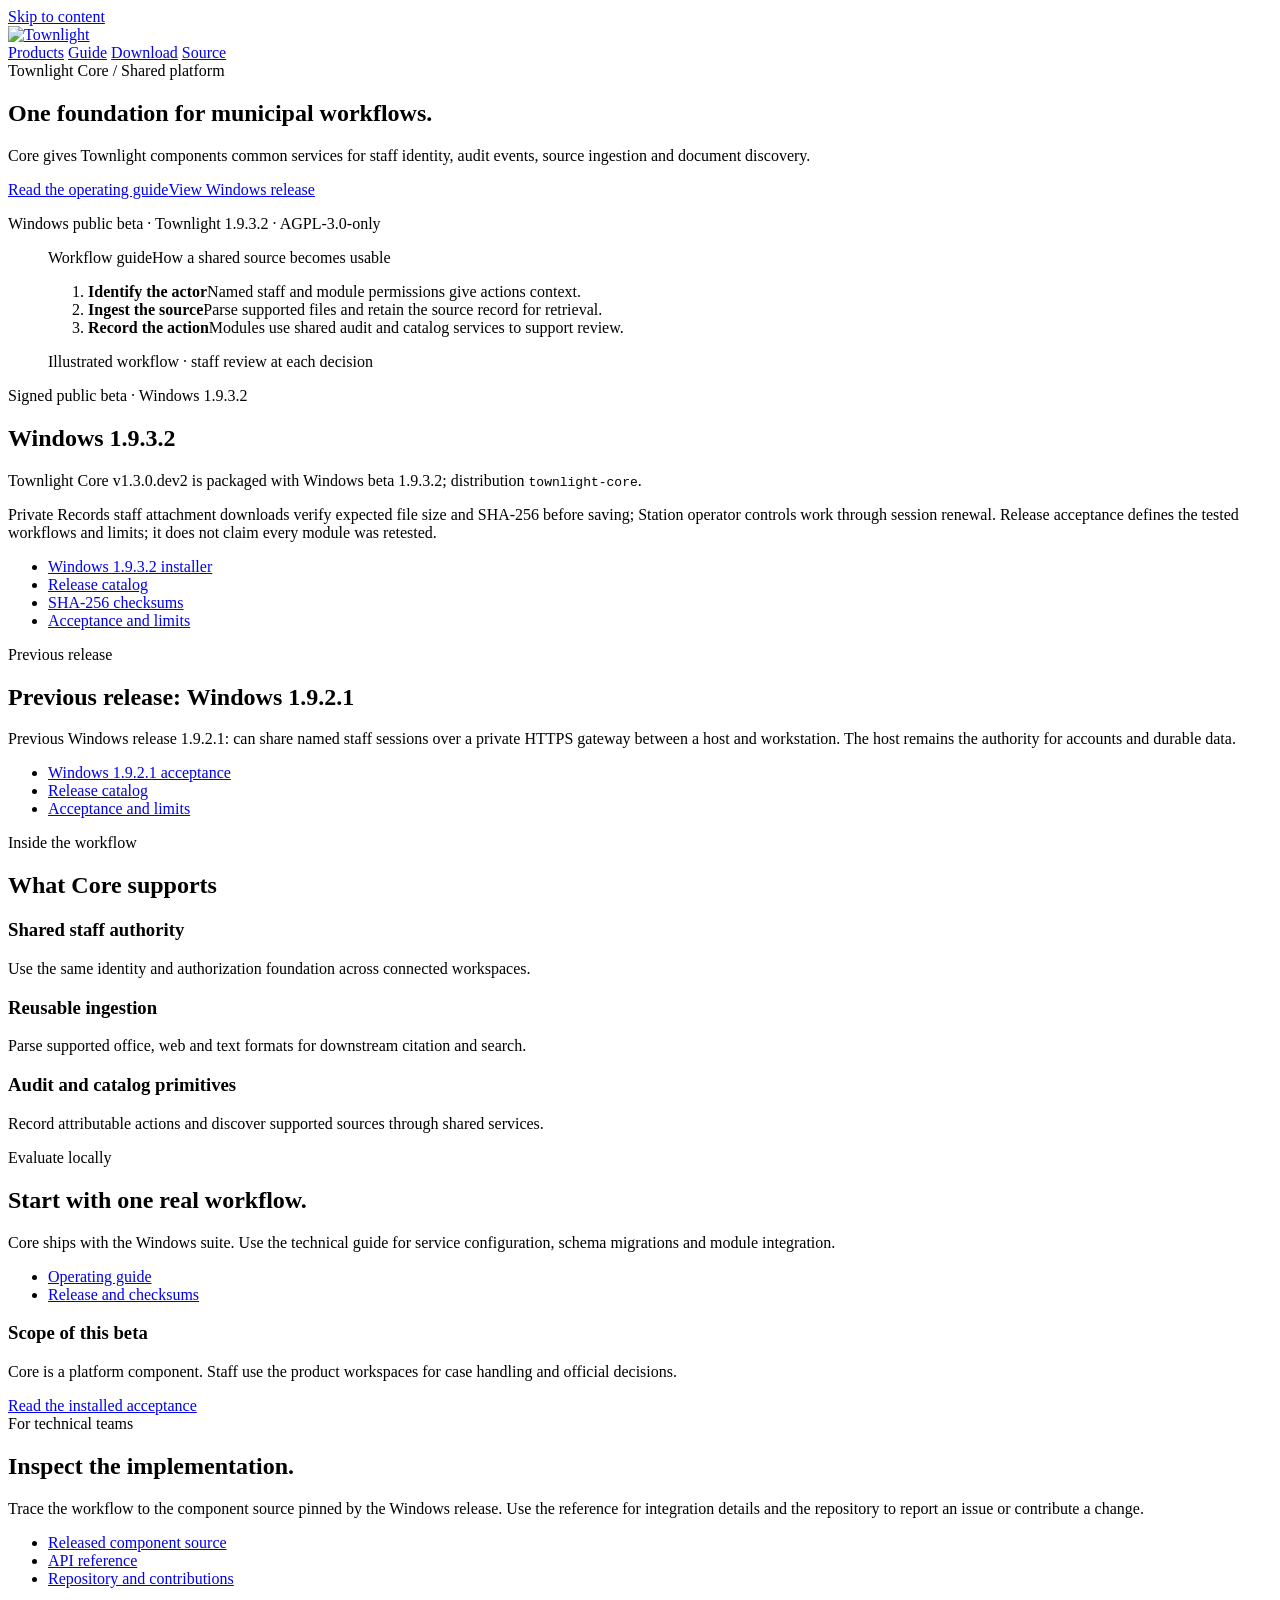
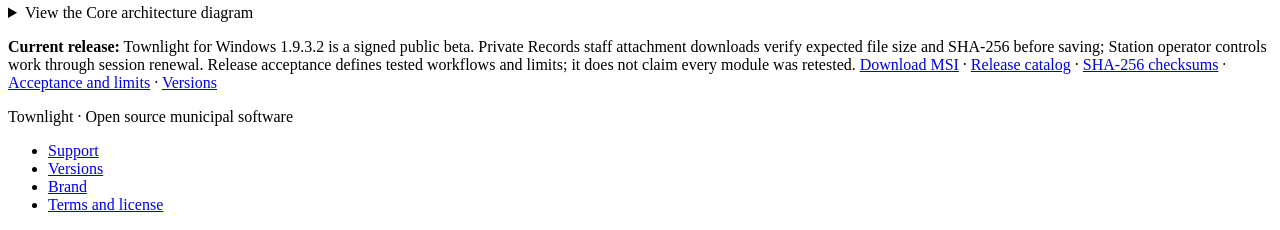
==== commit 9783f444: "Align public documentation with Windows 1.9.3.2" ====
--- a/docs/index.html
+++ b/docs/index.html
@@ -1 +1,119 @@
-<!doctype html><html lang="en"><head><meta charset="utf-8"><meta name="viewport" content="width=device-width, initial-scale=1"><meta name="description" content="Core provides the shared contracts, ingestion, identity helpers, task infrastructure and recovery foundation used by Townlight. Staff encounter these capabilities through Setup, Settings and System Health. Business decisions stay with their owning product."><title>Townlight Core | Townlight Beta 1</title><link rel="stylesheet" href="https://townlight.github.io/assets/site.css"></head><body><a class="skip" href="https://townlight.github.io/products/core/index.html#main">Skip to content</a><aside aria-label="Windows release" style="padding:1rem">The signed <a href="https://github.com/townlight/townlight/releases/tag/townlight-windows-v1.9.1.1">Windows x64 beta 1.9.1.1</a> adds the three staff workspaces and automatically refreshes the bundled runtime when upgrading from 1.7.2.1. See the <a href="https://github.com/townlight/townlight/releases/download/townlight-windows-v1.8.1.1/ACCEPTANCE-Windows-1.8.1.1.md">Windows acceptance summary</a>.</aside><header><a class="brand" href="https://townlight.github.io/index.html">townlight<span aria-hidden="true"> ·</span></a><span class="edition">Townlight Beta 1</span><nav aria-label="Main"><a href="https://townlight.github.io/index.html#products">Products</a><a href="https://townlight.github.io/manuals/suite.html">Suite manual</a><a href="https://townlight.github.io/reference/index.html">Technical reference</a><a href="https://townlight.github.io/terms.html">Terms and license</a></nav></header><main id="main"><section id="windows-maintenance"><h2>Windows 1.9.1.1 Station recorder release</h2><p>Windows 1.9.1.1 improves the clerk workflows for Records, Meetings, and Code, adds Open Hall icons, and fixes the ten-second Station preview.</p><p>Windows 1.9.1.1 is a signed public beta. See the acceptance summary for the verified workflows and artifact identities. Set up Station during Townlight first run. Read the acceptance summary before upgrading.</p><p><a href="https://github.com/townlight/townlight/releases/tag/townlight-windows-v1.9.1.1">Release and downloads</a> · <a href="https://github.com/townlight/townlight/releases/download/townlight-windows-v1.9.1.1/ACCEPTANCE-Windows-1.9.1.1.md">Acceptance and limits</a></p></section><div class="wrap"><section class="hero" aria-labelledby="hero-title"><div class="edition">Townlight Core · Townlight Beta 1</div><h1 id="hero-title">A shared foundation for accountable municipal work.</h1><p class="lead">Core provides the shared contracts, ingestion, identity helpers, task infrastructure and recovery foundation used by Townlight. Staff encounter these capabilities through Setup, Settings and System Health. Business decisions stay with their owning product.</p><div class="actions"><a class="button primary" href="https://townlight.github.io/manuals/core.html">Read the manual</a><a class="button" href="https://townlight.github.io/pdf/Townlight-Core-Manual-Beta-1.pdf">Printable manual</a><a class="button" href="https://townlight.github.io/docx/Townlight-Core-Manual-Beta-1.docx">Word manual</a><a class="button" href="https://townlight.github.io/api/core.html">Technical reference</a></div><div class="facts"><span>townlight-core 1.3.0.dev2</span><span>AGPL-3.0-only</span><span>Beta evaluation · Windows fresh-install and shared-import acceptance</span></div></section><section class="section"><div class="split"><div><div class="edition">For IT administrators and platform maintainers</div><h2>What the workflow delivers</h2><ol><li><strong>Complete setup.</strong> Choose folders and the full product composition. Create the city profile and the first named administrator. Choose a protected backup location. Defer optional local AI if it is not needed.</li><li><strong>Activate the runtime.</strong> Run the first-run health check, wait for readiness and open Townlight. In System Health select Finish Records Migration to activate the canonical Python and PostgreSQL services. A running process alone is not a ready database.</li><li><strong>Create staff access.</strong> Use Settings to create named staff. Sign out and confirm that staff can sign in with their own account. Keep administrator privileges with people responsible for setup; ordinary staff cannot administer users.</li><li><strong>Import through the right product.</strong> Use the source library of Code, Zoning, Planning or Permitting. Inspect provenance and permissions there. Core ingestion helpers do not bypass the owning product’s source review.</li></ol></div><div><h3>Connected evidence</h3><p>All products use selected Core contracts. Core does not create unrestricted access between products. Access and Notice provide the bounded staff workflows described in their current manuals and acceptance summary.</p><h3>Know the beta boundary</h3><p>Shared catalog, exemption and module-generator code exists in the released Windows beta. It is not a centrally hosted federation service. A business product still owns its decisions, identity mapping and permission checks. Historical placeholder ADRs are retained as history, rather than descriptions of the current implementation.</p></div></div></section><section class="section"><div class="edition">Architecture</div><h2>Where the evidence goes</h2><img class="flow" src="https://townlight.github.io/assets/core-architecture.svg" alt="Townlight Core architecture and evidence flow"><p class="caption">All products use selected Core contracts. Core does not create unrestricted access between products. Access and Notice provide the bounded staff workflows described in their current manuals and acceptance summary.</p></section><section class="section"><div class="split"><div><div class="edition">Evidence rather than promises</div><h2>Windows Sandbox acceptance passed.</h2><p>The <a href="https://github.com/townlight/townlight/releases/download/townlight-windows-v1.9.1.1/ACCEPTANCE-Windows-1.9.1.1.md">Windows acceptance summary</a> distinguishes new fresh-install, 1.8.1.1 upgrade, staff handoff and recovery checks from reused evidence. See its scope for coverage of other workflows and equipment.</p><a href="https://townlight.github.io/manuals/core.html#verified-workflows-and-limits">Read the exact acceptance and limits →</a></div><div><h3>Ready to evaluate?</h3><p>Begin with the current manual and download the <a href="https://github.com/townlight/townlight/releases/tag/townlight-windows-v1.9.1.1">Windows x64 beta 1.9.1.1</a>. Configure the chosen test site and have its staff review source applicability and run the existing workflows.</p><div class="actions"><a class="button" href="https://townlight.github.io/readmes/core.html">Detailed README</a><a class="button" href="https://townlight.github.io/versions.html">Versions and provenance</a></div></div></div></section></div><section id="meeting-imports"><h2>Shared meeting imports · Windows 1.8.1.1</h2><p>Windows 1.8.1.1 adds shared meeting imports for 31 source families, with 34 supported source/format pairs. Installed Windows Sandbox checks exercised preview, save and durable readback using public captures and fixtures, plus the documented Townlight handoffs. These checks do not establish automatic discovery on every live portal or a complete retest of every module.</p><p><a href="https://townlight.github.io/manuals/meeting-imports.html">All 31 sources, formats, operator steps and integration contracts</a> · <a href="https://github.com/townlight/townlight/releases/download/townlight-windows-v1.8.1.1/ACCEPTANCE-Windows-1.8.1.1.md">Installed acceptance and limits</a>.</p><p>Windows 1.9.1.1 is a signed public beta. See the acceptance summary for the verified workflows and artifact identities. Set up Station during Townlight first run. Read the acceptance summary before upgrading.</p><p>Windows 1.9.1.1 contains Station 0.4.4, Records 1.8.0.dev4, Townlight Runtime 0.3.3 and Meetings 1.0.6. The release acceptance summary identifies the verified workflows and the builds that produced the evidence.</p></section></main><footer><span>Townlight Beta 1 · Townlight Beta 1 documentation · AGPL-3.0-only</span><span><a href="https://townlight.github.io/versions.html">Exact versions and candidate</a> · CivicCast remains separate</span></footer></body></html>
+<!doctype html>
+<html lang="en">
+<head>
+  <meta charset="utf-8">
+  <meta name="viewport" content="width=device-width, initial-scale=1">
+  <title>Townlight Core</title>
+  <meta name="description" content="Core gives Townlight components common services for staff identity, audit events, source ingestion and document discovery.">
+  <link rel="canonical" href="https://townlight.github.io/products/core/">
+  <meta property="og:title" content="Townlight Core">
+  <meta property="og:description" content="Core gives Townlight components common services for staff identity, audit events, source ingestion and document discovery.">
+  <meta property="og:image" content="https://townlight.github.io/brand/png/townlight-hall-social-preview.png">
+  <link rel="icon" href="https://townlight.github.io/brand/favicon.svg" type="image/svg+xml">
+  <link rel="apple-touch-icon" href="https://townlight.github.io/brand/png/townlight-hall-app-icon-180.png">
+  <link rel="stylesheet" href="https://townlight.github.io/assets/site.css">
+  <link rel="stylesheet" href="https://townlight.github.io/assets/landing.css">
+</head>
+<body class="landing">
+  <a class="skip" href="#main">Skip to content</a>
+  <header class="masthead">
+    <div class="landing-wrap masthead-inner">
+      <a href="https://townlight.github.io/" aria-label="Townlight home">
+        <img src="https://townlight.github.io/brand/svg/townlight-hall-lockup.svg" alt="Townlight" width="161" height="34">
+      </a>
+      <nav aria-label="Main navigation">
+        <a href="https://townlight.github.io/#products">Products</a>
+        <a href="https://townlight.github.io/manuals/core.html">Guide</a>
+        <a href="https://github.com/townlight/townlight/releases/download/townlight-windows-v1.9.3.2/Townlight-Windows-x64-1.9.3.2.msi">Download</a>
+        <a href="https://github.com/townlight/core">Source</a>
+      </nav>
+    </div>
+  </header>
+  <main id="main">
+  <section class="landing-hero" aria-labelledby="title">
+    <div class="landing-wrap hero-layout">
+      <div>
+        <div class="eyebrow">Townlight Core / Shared platform</div>
+        <h1 id="title">One foundation for municipal workflows.</h1>
+        <p class="hero-copy">Core gives Townlight components common services for staff identity, audit events, source ingestion and document discovery.</p>
+        <div class="actions"><a href="https://townlight.github.io/manuals/core.html" class="button primary">Read the operating guide</a><a href="https://github.com/townlight/townlight/releases/tag/townlight-windows-v1.9.3.2" class="button">View Windows release</a></div>
+        <p class="release-line">Windows public beta · Townlight 1.9.3.2 · AGPL-3.0-only</p>
+      </div>
+      <figure class="workflow-sheet">
+      <figcaption><span class="eyebrow">Workflow guide</span>How a shared source becomes usable</figcaption>
+      <ol>
+        <li><strong>Identify the actor</strong><span>Named staff and module permissions give actions context.</span></li>
+        <li><strong>Ingest the source</strong><span>Parse supported files and retain the source record for retrieval.</span></li>
+        <li><strong>Record the action</strong><span>Modules use shared audit and catalog services to support review.</span></li>
+      </ol>
+      <p class="sheet-note">Illustrated workflow · staff review at each decision</p>
+    </figure>
+    </div>
+  </section>
+  <section class="landing-section landing-band" aria-labelledby="candidate-core">
+    <div class="landing-wrap">
+      <div class="eyebrow">Signed public beta · Windows 1.9.3.2</div>
+      <h2 id="candidate-core">Windows 1.9.3.2</h2>
+      <p class="component-version">Townlight Core v1.3.0.dev2 is packaged with Windows beta 1.9.3.2; distribution <code>townlight-core</code>.</p>
+      <p class="section-intro">Private Records staff attachment downloads verify expected file size and SHA-256 before saving; Station operator controls work through session renewal. Release acceptance defines the tested workflows and limits; it does not claim every module was retested.</p>
+      <ul class="landing-link-list"><li><a href="https://github.com/townlight/townlight/releases/download/townlight-windows-v1.9.3.2/Townlight-Windows-x64-1.9.3.2.msi">Windows 1.9.3.2 installer</a></li><li><a href="https://github.com/townlight/townlight/releases/tag/townlight-windows-v1.9.3.2">Release catalog</a></li><li><a href="https://github.com/townlight/townlight/releases/download/townlight-windows-v1.9.3.2/SHA256SUMS-Windows-1.9.3.2.txt">SHA-256 checksums</a></li><li><a href="https://github.com/townlight/townlight/releases/download/townlight-windows-v1.9.3.2/ACCEPTANCE-Windows-1.9.3.2.md">Acceptance and limits</a></li></ul>
+    </div>
+  </section>
+  <section class="landing-section landing-band" aria-labelledby="previous-1-9-2-1">
+    <div class="landing-wrap">
+      <div class="eyebrow">Previous release</div>
+      <h2 id="previous-1-9-2-1">Previous release: Windows 1.9.2.1</h2>
+      <p class="section-intro">Previous Windows release 1.9.2.1: can share named staff sessions over a private HTTPS gateway between a host and workstation. The host remains the authority for accounts and durable data.</p>
+      <ul class="landing-link-list"><li><a href="https://github.com/townlight/townlight/releases/download/townlight-windows-v1.9.2.1/ACCEPTANCE-Windows-1.9.2.1.md">Windows 1.9.2.1 acceptance</a></li><li><a href="https://github.com/townlight/townlight/releases/tag/townlight-windows-v1.9.2.1">Release catalog</a></li><li><a href="https://github.com/townlight/townlight/releases/download/townlight-windows-v1.9.2.1/ACCEPTANCE-Windows-1.9.2.1.md">Acceptance and limits</a></li></ul>
+    </div>
+  </section>
+  <section class="landing-section" aria-labelledby="capabilities">
+    <div class="landing-wrap">
+      <div class="eyebrow">Inside the workflow</div>
+      <h2 id="capabilities">What Core supports</h2>
+      <div class="capability-columns">
+        <article><h3>Shared staff authority</h3><p>Use the same identity and authorization foundation across connected workspaces.</p></article>
+        <article><h3>Reusable ingestion</h3><p>Parse supported office, web and text formats for downstream citation and search.</p></article>
+        <article><h3>Audit and catalog primitives</h3><p>Record attributable actions and discover supported sources through shared services.</p></article>
+      </div>
+    </div>
+  </section>
+  <section class="landing-section landing-band" aria-labelledby="getting-started">
+    <div class="landing-wrap landing-split">
+      <div>
+        <div class="eyebrow">Evaluate locally</div>
+        <h2 id="getting-started">Start with one real workflow.</h2>
+        <p>Core ships with the Windows suite. Use the technical guide for service configuration, schema migrations and module integration.</p>
+        <ul class="landing-link-list"><li><a href="https://townlight.github.io/manuals/core.html">Operating guide</a></li><li><a href="https://github.com/townlight/townlight/releases/tag/townlight-windows-v1.9.3.2">Release and checksums</a></li></ul>
+      </div>
+      <div class="landing-panel">
+        <h3>Scope of this beta</h3>
+        <p>Core is a platform component. Staff use the product workspaces for case handling and official decisions.</p>
+        <a href="https://github.com/townlight/townlight/releases/download/townlight-windows-v1.9.3.2/ACCEPTANCE-Windows-1.9.3.2.md">Read the installed acceptance</a>
+      </div>
+    </div>
+  </section>
+  <section class="landing-section" aria-labelledby="technical">
+    <div class="landing-wrap">
+      <div class="eyebrow">For technical teams</div>
+      <h2 id="technical">Inspect the implementation.</h2>
+      <p class="section-intro">Trace the workflow to the component source pinned by the Windows release. Use the reference for integration details and the repository to report an issue or contribute a change.</p>
+      <ul class="landing-link-list"><li><a href="https://github.com/townlight/core/tree/2f6ba9be4a95e3772dc47a3682ac780c5283b626">Released component source</a></li><li><a href="https://townlight.github.io/api/core.html">API reference</a></li><li><a href="https://github.com/townlight/core">Repository and contributions</a></li></ul>
+
+      <details>
+        <summary>View the Core architecture diagram</summary>
+        <img class="landing-diagram" loading="lazy" src="https://townlight.github.io/assets/core-architecture.svg"
+          alt="Townlight Core architecture. The operating guide describes the services and workflow in text.">
+      </details>
+    </div>
+  </section>
+  </main>
+<aside class="release-note" aria-label="Current release"><p><strong>Current release:</strong> Townlight for Windows 1.9.3.2 is a signed public beta. Private Records staff attachment downloads verify expected file size and SHA-256 before saving; Station operator controls work through session renewal. Release acceptance defines tested workflows and limits; it does not claim every module was retested. <a href="https://github.com/townlight/townlight/releases/download/townlight-windows-v1.9.3.2/Townlight-Windows-x64-1.9.3.2.msi">Download MSI</a> · <a href="https://github.com/townlight/townlight/releases/tag/townlight-windows-v1.9.3.2">Release catalog</a> · <a href="https://github.com/townlight/townlight/releases/download/townlight-windows-v1.9.3.2/SHA256SUMS-Windows-1.9.3.2.txt">SHA-256 checksums</a> · <a href="https://github.com/townlight/townlight/releases/download/townlight-windows-v1.9.3.2/ACCEPTANCE-Windows-1.9.3.2.md">Acceptance and limits</a> · <a href="https://townlight.github.io/versions.html">Versions</a></p></aside>
+  <footer class="landing-footer">
+    <div class="landing-wrap">
+      <span>Townlight · Open source municipal software</span>
+      <ul class="landing-link-list"><li><a href="https://townlight.github.io/support.html">Support</a></li><li><a href="https://townlight.github.io/versions.html">Versions</a></li><li><a href="https://townlight.github.io/brand/">Brand</a></li><li><a href="https://townlight.github.io/terms.html">Terms and license</a></li></ul>
+    </div>
+  </footer>
+</body>
+</html>
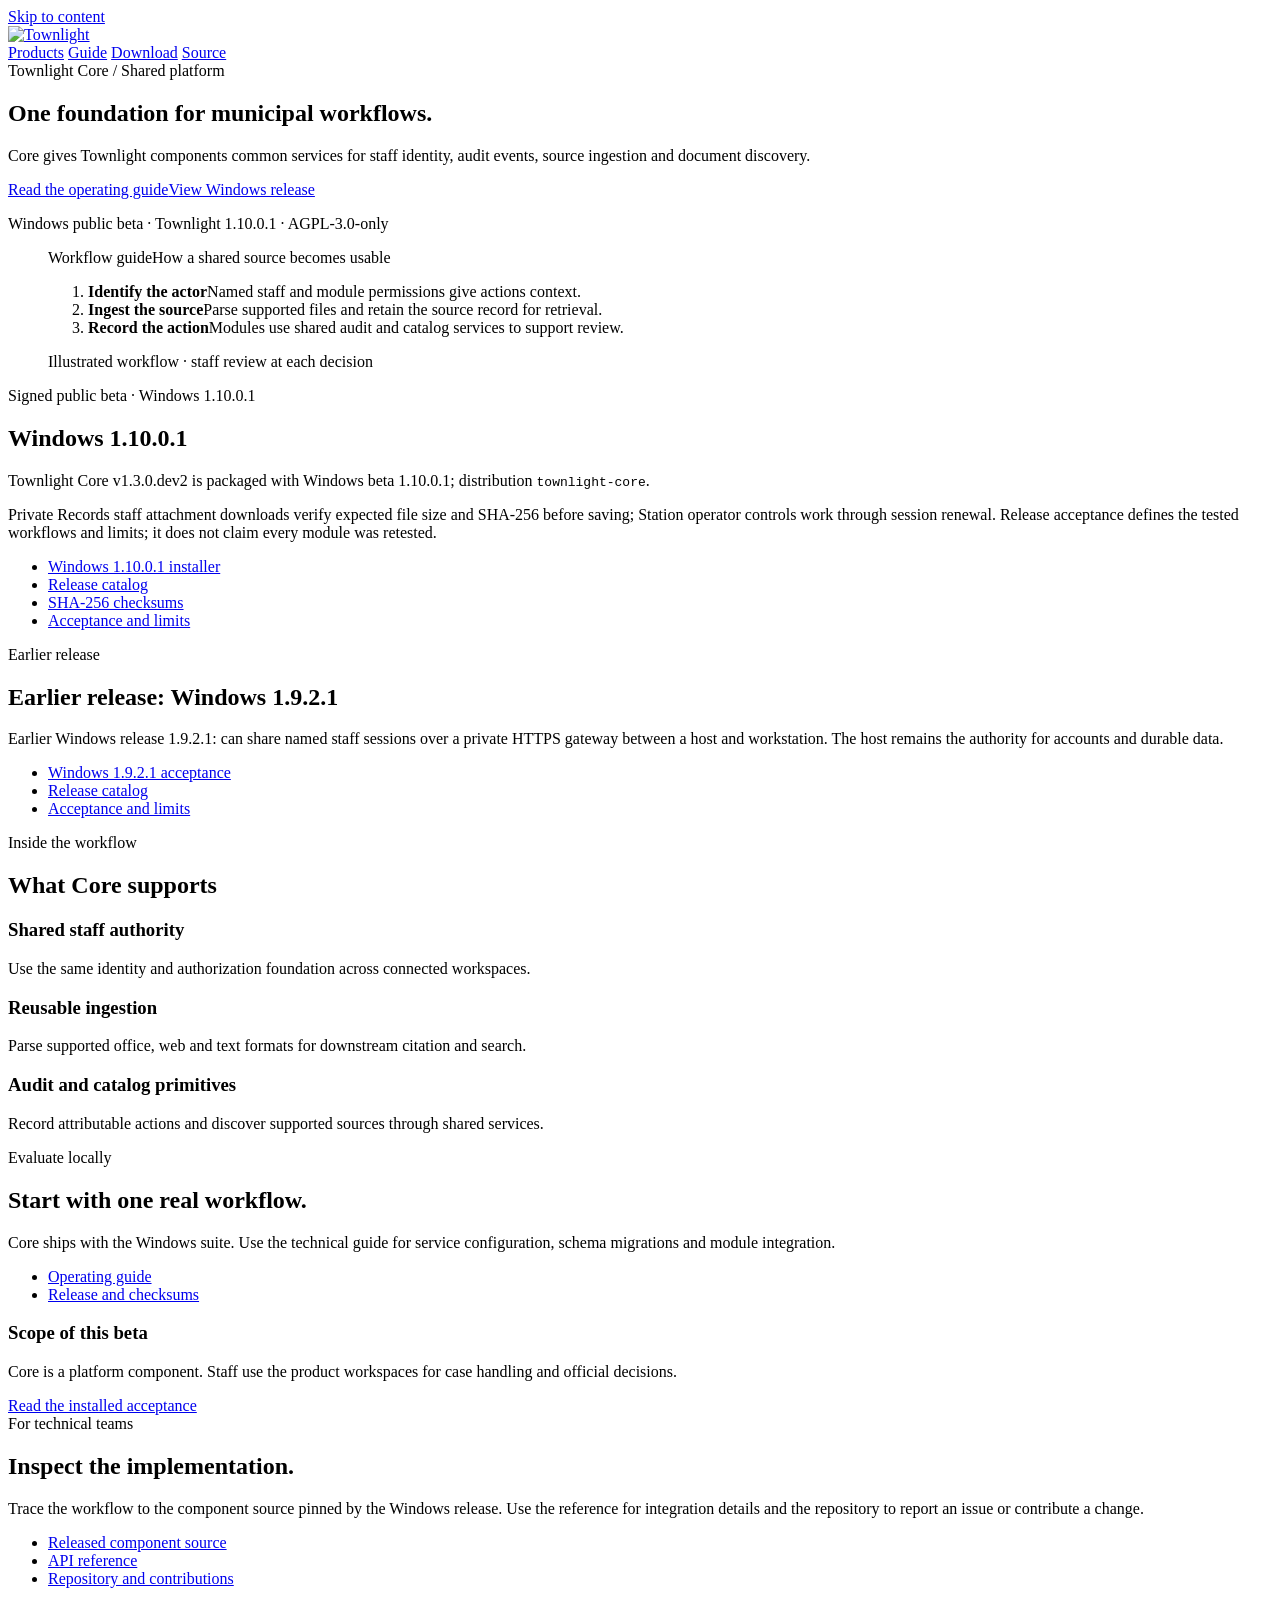
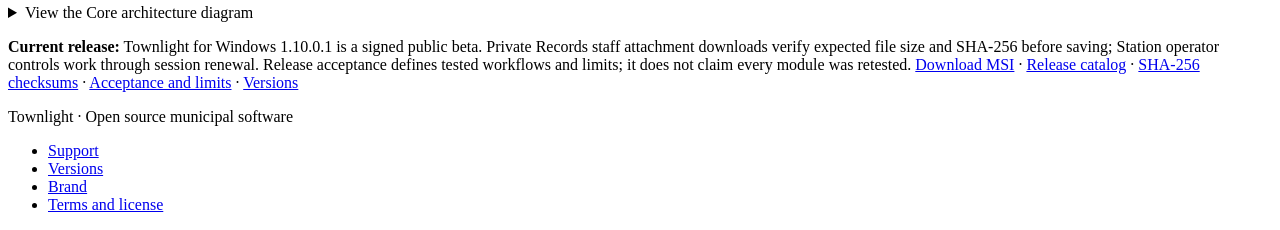
==== commit c6e282ec: "docs: align current docs with Windows 1.10.0.1" ====
--- a/docs/index.html
+++ b/docs/index.html
@@ -24,7 +24,7 @@
       <nav aria-label="Main navigation">
         <a href="https://townlight.github.io/#products">Products</a>
         <a href="https://townlight.github.io/manuals/core.html">Guide</a>
-        <a href="https://github.com/townlight/townlight/releases/download/townlight-windows-v1.9.3.2/Townlight-Windows-x64-1.9.3.2.msi">Download</a>
+        <a href="https://github.com/townlight/townlight/releases/download/townlight-windows-v1.10.0.1/Townlight-Windows-x64-1.10.0.1.msi">Download</a>
         <a href="https://github.com/townlight/core">Source</a>
       </nav>
     </div>
@@ -36,8 +36,8 @@
         <div class="eyebrow">Townlight Core / Shared platform</div>
         <h1 id="title">One foundation for municipal workflows.</h1>
         <p class="hero-copy">Core gives Townlight components common services for staff identity, audit events, source ingestion and document discovery.</p>
-        <div class="actions"><a href="https://townlight.github.io/manuals/core.html" class="button primary">Read the operating guide</a><a href="https://github.com/townlight/townlight/releases/tag/townlight-windows-v1.9.3.2" class="button">View Windows release</a></div>
-        <p class="release-line">Windows public beta · Townlight 1.9.3.2 · AGPL-3.0-only</p>
+        <div class="actions"><a href="https://townlight.github.io/manuals/core.html" class="button primary">Read the operating guide</a><a href="https://github.com/townlight/townlight/releases/tag/townlight-windows-v1.10.0.1" class="button">View Windows release</a></div>
+        <p class="release-line">Windows public beta · Townlight 1.10.0.1 · AGPL-3.0-only</p>
       </div>
       <figure class="workflow-sheet">
       <figcaption><span class="eyebrow">Workflow guide</span>How a shared source becomes usable</figcaption>
@@ -52,18 +52,18 @@
   </section>
   <section class="landing-section landing-band" aria-labelledby="candidate-core">
     <div class="landing-wrap">
-      <div class="eyebrow">Signed public beta · Windows 1.9.3.2</div>
-      <h2 id="candidate-core">Windows 1.9.3.2</h2>
-      <p class="component-version">Townlight Core v1.3.0.dev2 is packaged with Windows beta 1.9.3.2; distribution <code>townlight-core</code>.</p>
+      <div class="eyebrow">Signed public beta · Windows 1.10.0.1</div>
+      <h2 id="candidate-core">Windows 1.10.0.1</h2>
+      <p class="component-version">Townlight Core v1.3.0.dev2 is packaged with Windows beta 1.10.0.1; distribution <code>townlight-core</code>.</p>
       <p class="section-intro">Private Records staff attachment downloads verify expected file size and SHA-256 before saving; Station operator controls work through session renewal. Release acceptance defines the tested workflows and limits; it does not claim every module was retested.</p>
-      <ul class="landing-link-list"><li><a href="https://github.com/townlight/townlight/releases/download/townlight-windows-v1.9.3.2/Townlight-Windows-x64-1.9.3.2.msi">Windows 1.9.3.2 installer</a></li><li><a href="https://github.com/townlight/townlight/releases/tag/townlight-windows-v1.9.3.2">Release catalog</a></li><li><a href="https://github.com/townlight/townlight/releases/download/townlight-windows-v1.9.3.2/SHA256SUMS-Windows-1.9.3.2.txt">SHA-256 checksums</a></li><li><a href="https://github.com/townlight/townlight/releases/download/townlight-windows-v1.9.3.2/ACCEPTANCE-Windows-1.9.3.2.md">Acceptance and limits</a></li></ul>
+      <ul class="landing-link-list"><li><a href="https://github.com/townlight/townlight/releases/download/townlight-windows-v1.10.0.1/Townlight-Windows-x64-1.10.0.1.msi">Windows 1.10.0.1 installer</a></li><li><a href="https://github.com/townlight/townlight/releases/tag/townlight-windows-v1.10.0.1">Release catalog</a></li><li><a href="https://github.com/townlight/townlight/releases/download/townlight-windows-v1.10.0.1/SHA256SUMS-Windows-1.10.0.1.txt">SHA-256 checksums</a></li><li><a href="https://github.com/townlight/townlight/releases/download/townlight-windows-v1.10.0.1/ACCEPTANCE-Windows-1.10.0.1.md">Acceptance and limits</a></li></ul>
     </div>
   </section>
   <section class="landing-section landing-band" aria-labelledby="previous-1-9-2-1">
     <div class="landing-wrap">
-      <div class="eyebrow">Previous release</div>
-      <h2 id="previous-1-9-2-1">Previous release: Windows 1.9.2.1</h2>
-      <p class="section-intro">Previous Windows release 1.9.2.1: can share named staff sessions over a private HTTPS gateway between a host and workstation. The host remains the authority for accounts and durable data.</p>
+      <div class="eyebrow">Earlier release</div>
+      <h2 id="previous-1-9-2-1">Earlier release: Windows 1.9.2.1</h2>
+      <p class="section-intro">Earlier Windows release 1.9.2.1: can share named staff sessions over a private HTTPS gateway between a host and workstation. The host remains the authority for accounts and durable data.</p>
       <ul class="landing-link-list"><li><a href="https://github.com/townlight/townlight/releases/download/townlight-windows-v1.9.2.1/ACCEPTANCE-Windows-1.9.2.1.md">Windows 1.9.2.1 acceptance</a></li><li><a href="https://github.com/townlight/townlight/releases/tag/townlight-windows-v1.9.2.1">Release catalog</a></li><li><a href="https://github.com/townlight/townlight/releases/download/townlight-windows-v1.9.2.1/ACCEPTANCE-Windows-1.9.2.1.md">Acceptance and limits</a></li></ul>
     </div>
   </section>
@@ -84,12 +84,12 @@
         <div class="eyebrow">Evaluate locally</div>
         <h2 id="getting-started">Start with one real workflow.</h2>
         <p>Core ships with the Windows suite. Use the technical guide for service configuration, schema migrations and module integration.</p>
-        <ul class="landing-link-list"><li><a href="https://townlight.github.io/manuals/core.html">Operating guide</a></li><li><a href="https://github.com/townlight/townlight/releases/tag/townlight-windows-v1.9.3.2">Release and checksums</a></li></ul>
+        <ul class="landing-link-list"><li><a href="https://townlight.github.io/manuals/core.html">Operating guide</a></li><li><a href="https://github.com/townlight/townlight/releases/tag/townlight-windows-v1.10.0.1">Release and checksums</a></li></ul>
       </div>
       <div class="landing-panel">
         <h3>Scope of this beta</h3>
         <p>Core is a platform component. Staff use the product workspaces for case handling and official decisions.</p>
-        <a href="https://github.com/townlight/townlight/releases/download/townlight-windows-v1.9.3.2/ACCEPTANCE-Windows-1.9.3.2.md">Read the installed acceptance</a>
+        <a href="https://github.com/townlight/townlight/releases/download/townlight-windows-v1.10.0.1/ACCEPTANCE-Windows-1.10.0.1.md">Read the installed acceptance</a>
       </div>
     </div>
   </section>
@@ -108,7 +108,7 @@
     </div>
   </section>
   </main>
-<aside class="release-note" aria-label="Current release"><p><strong>Current release:</strong> Townlight for Windows 1.9.3.2 is a signed public beta. Private Records staff attachment downloads verify expected file size and SHA-256 before saving; Station operator controls work through session renewal. Release acceptance defines tested workflows and limits; it does not claim every module was retested. <a href="https://github.com/townlight/townlight/releases/download/townlight-windows-v1.9.3.2/Townlight-Windows-x64-1.9.3.2.msi">Download MSI</a> · <a href="https://github.com/townlight/townlight/releases/tag/townlight-windows-v1.9.3.2">Release catalog</a> · <a href="https://github.com/townlight/townlight/releases/download/townlight-windows-v1.9.3.2/SHA256SUMS-Windows-1.9.3.2.txt">SHA-256 checksums</a> · <a href="https://github.com/townlight/townlight/releases/download/townlight-windows-v1.9.3.2/ACCEPTANCE-Windows-1.9.3.2.md">Acceptance and limits</a> · <a href="https://townlight.github.io/versions.html">Versions</a></p></aside>
+<aside class="release-note" aria-label="Current release"><p><strong>Current release:</strong> Townlight for Windows 1.10.0.1 is a signed public beta. Private Records staff attachment downloads verify expected file size and SHA-256 before saving; Station operator controls work through session renewal. Release acceptance defines tested workflows and limits; it does not claim every module was retested. <a href="https://github.com/townlight/townlight/releases/download/townlight-windows-v1.10.0.1/Townlight-Windows-x64-1.10.0.1.msi">Download MSI</a> · <a href="https://github.com/townlight/townlight/releases/tag/townlight-windows-v1.10.0.1">Release catalog</a> · <a href="https://github.com/townlight/townlight/releases/download/townlight-windows-v1.10.0.1/SHA256SUMS-Windows-1.10.0.1.txt">SHA-256 checksums</a> · <a href="https://github.com/townlight/townlight/releases/download/townlight-windows-v1.10.0.1/ACCEPTANCE-Windows-1.10.0.1.md">Acceptance and limits</a> · <a href="https://townlight.github.io/versions.html">Versions</a></p></aside>
   <footer class="landing-footer">
     <div class="landing-wrap">
       <span>Townlight · Open source municipal software</span>
